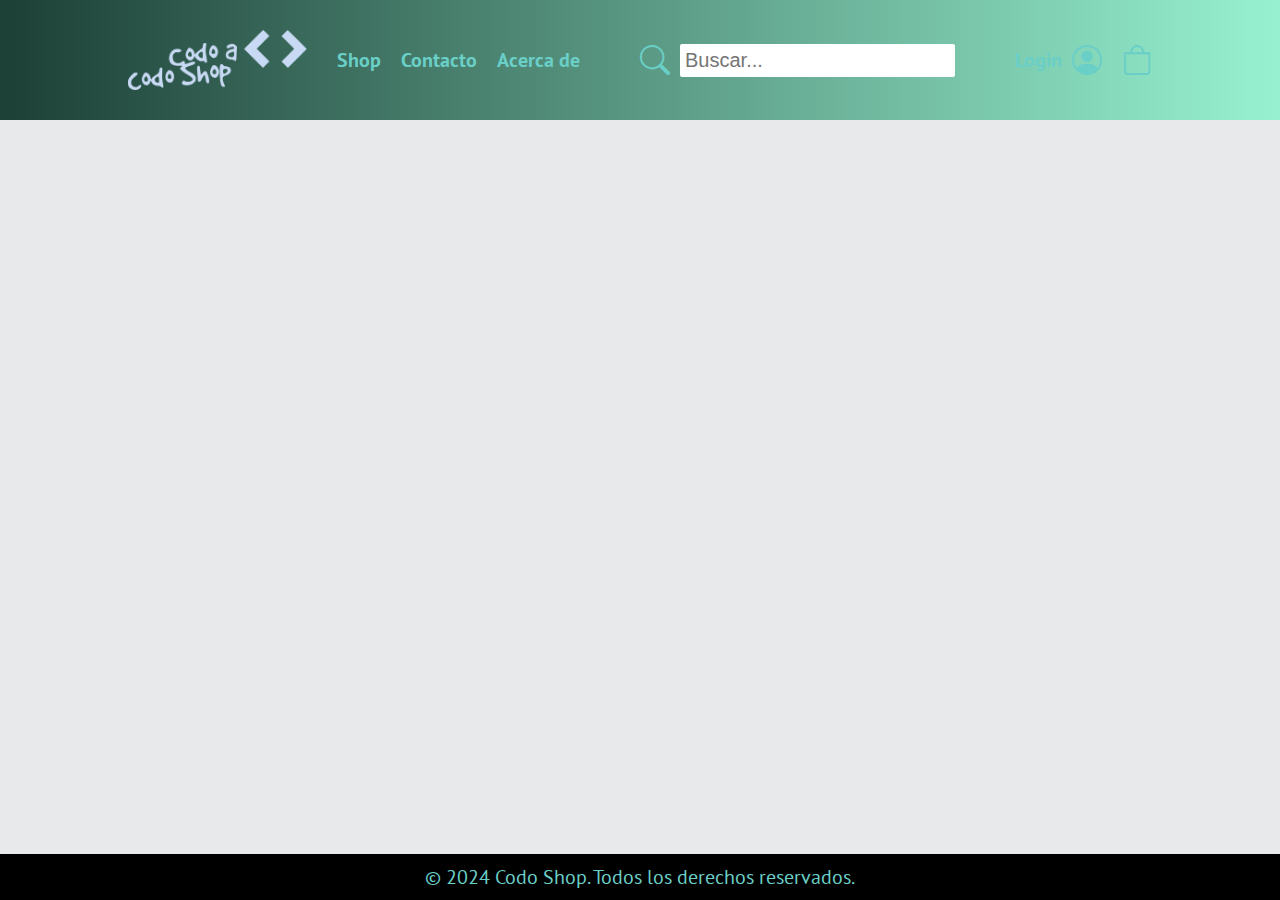
==== index.html @ 2d937612 "Pagina de productos, mas algunos cambios en diseño" ====
<!DOCTYPE html>
<html lang="en">
<head>
    <meta charset="UTF-8">
    <meta name="viewport" content="width=device-width, initial-scale=1.0">
    <title>Codo Shop</title>
    
    <link href="https://fonts.googleapis.com/css2?family=PT+Sans:ital,wght@0,400;0,700;1,400;1,700&display=swap" rel="stylesheet">
    <link rel="stylesheet" href="https://cdn.jsdelivr.net/npm/bootstrap-icons@1.11.3/font/bootstrap-icons.min.css">
    <link rel="stylesheet" href="./style.css">
    <link rel="shortcut icon" href="/assets/img/favicon-32x32.png" type="image/x-icon">
    <link rel="stylesheet" href="./assets/css/carrito.css">
    <!-- Libreria de iconos font-awesome -->
    <!-- <script src="https://kit.fontawesome.com/d8e1daa47e.js" crossorigin="anonymous"></script> -->
    <script src="./assets/js/productos.js"></script>
</head>
<body>
    <header class="header">
        <div class="logo">
            <img class="img" src="/img/logo2 1 (Traced).png" alt="logo marca">
        </div>
        <nav class="nav">
            <button class="menu-toggle" aria-label="Toggle navigation">
                <i class="bi bi-list"></i>
            </button>
            <ul class="menu">
                <li><a href="shop.html">Shop</a></li>
                <li><a href="#">Contacto</a></li>
                <li><a href="#">Acerca de</a></li>
            </ul>
            <div class="nav-center">
                <i class="bi bi-search"></i>
                <input type="text" class="search-bar" placeholder="Buscar...">
            </div>
            <div class="nav-right icons">
                <div class="login-container">
                    <span class="login-text">Login</span>
                    <i class="bi bi-person-circle"></i> <!-- Icono de usuario -->
                </div>
                <i class="bi bi-bag" id="carritoBtn"></i> <!-- Icono de carrito -->
            </div>
        </nav>
    </header>
    <main>

        <!-- Modal del carrito -->
        <div class="modal-carrito-background">
            <div class="modal-carrito-body">
                <div class="modal-carrito-header">
                    <h1>
                        Carrito de compras
                        <span>
                            <i id="carritoBtnCerrar" class="bi bi-x-circle"></i>
                        </span>
                    </h1>
                </div>
                <div id="carrito-main" class="modal-carrito-main">
                    <span class="warning" id="carrito-vacio">
                        <i class="bi bi-exclamation-circle"></i>
                        El carrito de compras está vacío.
                    </span>
                    <div class="carrito-total">
                        <div>
                            <span>Total:</span>
                            <span id="carrito-total">
                            </div>
                            <a href="/inicial-compra.html">INICIAR COMPRA</a>
                        </div>
                    </span>
                </div>
            </div>
        </div>
        <!-- Fin modal del carrito -->
    </main>
    <footer class="footer">
        &copy; 2024 Codo Shop. Todos los derechos reservados.
    </footer>
    <!-- Script del carrito -->
    <script src="./assets/js/carrito.js"></script>
    <script src="./main.js"></script>
</body>
</html>
---- style.css ----
:root{
    --bg--gradiente : linear-gradient(90deg, hsla(164, 38%, 18%, 1) 0%, hsla(158, 77%, 77%, 1) 100%)
}

/*#0C1A1A
#6ACFC7*/
/*background: linear-gradient(90deg, hsla(164, 38%, 18%, 1) 0%, hsla(158, 77%, 77%, 1) 100%);*/
* {
    margin: 0;
    padding: 0;
    box-sizing: border-box;
} 

/* Estilos generales del body */
body {
    font-family: 'PT Sans', sans-serif;
    font-size: 20px;
    display: flex;
    flex-direction: column;
    min-height: 100vh;
    background-color: #E7E9EB !important;
}

/* Estilos del header */
header{
    background: var(--bg--gradiente);
}
.header {
    background: var(--bg--gradiente);
    display: flex;
    align-items: center;
    height: 120px;
    padding: 5px 10%;
}

/* Logo del header */
.header .logo {
    cursor: pointer;
    margin-right: 30px;
}

.header .logo img, .logo {
    height: 60px;
    width: auto;
    transition: transform 0.3s;
}

.header .logo img:hover {
    transform: scale(1.1);
}

/* Estilos de la navegación */
.nav {
    display: flex;
    align-items: center;
    width: 100%;
    justify-content: space-between;
    height: 100%;
    position: relative;
}

/* Centro de navegación */
.nav-center {
    display: flex;
    justify-content: center;
    flex: 1;
    align-items: center;
    gap: 10px;
}

/* Derecha de la navegación */
.nav-right {
    display: flex;
    align-items: center;
    gap: 20px;
}

.nav-right .login-container {
    display: flex;
    align-items: center;
    gap: 10px;
}

.nav-right .login-container .login-text {
    font-weight: 700;
    font-size: inherit;
    color: #6ACFC7;
}

/* Estilos del menú */
.header .menu {
    list-style: none;
    display: flex;
    gap: 20px;
}

.header .menu li {
    transition: transform 0.3s;
}

.header .menu li:hover {
    transform: scale(1.1);
}

.header .menu a {
    color: #6ACFC7;
    text-decoration: none;
    font-weight: 700;
}

.header .menu a:hover {
    color: floralwhite;
}

/* Estilos del botón de menú móvil */
.menu-toggle {
    display: none;
    background: none;
    border: none;
    color: #6ACFC7;
    font-size: 1.5em;
    cursor: pointer;
}

/* Estilos de los iconos */
.bi {
    color: #6ACFC7;
    font-size: 1.5em;
    cursor: pointer;
    transition: transform 0.3s, color 0.3s;
}

.bi:hover {
    color: floralwhite;
    transform: scale(1.1);
}

/* Estilos de la barra de búsqueda */
.search-bar {
    padding: 5px;
    font-size: 1em;
    border: 0px #000;
    border-radius: 2px;
    color: #020005;
}

/* Estilos del footer */
.footer {
    background-color: #000;
    color: #6ACFC7;
    text-align: center;
    padding: 10px 0;
    width: 100%;
    margin-top: auto;
}

/* Estilos responsivos */
@media (max-width: 768px) {
    .header {
        flex-direction: column;
        height: auto;
        padding: 10px;
    }
    .nav {
        flex-direction: column;
        align-items: flex-start;
        gap: 10px;
    }
    .nav-center {
        justify-content: flex-start;
        gap: 5px;
    }
    .nav-right {
        flex-direction: column;
        align-items: flex-start;
        gap: 10px;
    }
    .header .menu {
        flex-direction: column;
        gap: 10px;
    }
    .header .logo {
        margin-right: 0;
    }
}

@media (max-width: 480px) {
    body {
        font-size: 18px;
    }
    .header {
        padding: 10px 5%;
    }
    .header .logo img {
        height: 50px;
    }
    .search-bar {
        width: 70%;
    }
    .menu {
        display: none;
        flex-direction: column;
        width: 100%;
        background-color: #000;
        position: absolute;
        top: 120px;
        left: 0;
        padding: 10px 0;
    }
    .menu li {
        width: 100%;
        text-align: center;
        padding: 10px 0;
    }
    .menu li:hover {
        background-color: #1c4641;
    }
    .menu-toggle {
        display: block;
    }
    .nav {
        align-items: center;
    }
    .nav-right {
        flex-direction: row;
        justify-content: flex-end;
        width: 100%;
    }
}
---- assets/css/carrito.css ----
#carritoBtn{
    cursor: pointer;
}

.modal-carrito-background{
    position: fixed;
    top: 0;
    width: 100vw;
    height: 100vh;
    background-color: #0005;
    cursor: pointer;
    right: -100vw;
}

.modal-carrito-body{
    width: 500px;
    height: 100vh;
    position: fixed;
    right: -500;
    border-radius: 10px;
    cursor: default;
    transition: all .4s ease;
}

.modal-carrito-header h1{
    display: flex;
    justify-content: space-around;
    align-items: center;
    padding: 15px;
    margin-bottom: 0 !important;
    font-size: 20px;
    font-weight: 400;
    color: #6ACFC7;
    background-color: #332f2d;
    border-bottom: solid .5px #332f2d;
    border-top-left-radius: 10px;
    transition: all .4s ease;
}

.modal-carrito-header h1:hover{
    background-color: #fff;
    color: #332f2d;
}

.modal-carrito-header h1 span{
    margin-left: 200px;
}

#carritoBtnCerrar{
    cursor: pointer;
}
.modal-carrito-main{
    padding-top: 30px;
    background-color: #fff;
    height: calc(100vh - 50px);
}

.modal-mostrar{
    right: 0;
}

.warning{
    padding: 7px;
    border: solid .5px #332f2d;
    border-radius: 7px;
}
.carrito-total{
    text-align: center;
    display: none;
}

.carrito-total div{
    display: flex;
    justify-content: space-around;
    font-size: 28px;
    font-weight: 500;
}

.carrito-total a{
    display: block;
    width: 80%;
    margin: auto;
    background-color: #332f2d;
    color: #6ACFC7;
    padding: 5px;
    border: solid 1px #332f2d;
    border-radius: 15px;
    text-decoration: none;
}

.carrito-total a:hover{
    background-color: #332f2d99;
}

@media screen and (max-width: 720px ){
    .modal-mostrar{
        width: 100vw;
    }
}

.producto-carrito{
    display: flex;
    padding: 10px;
    margin: 5px;
    justify-content: space-around;
    align-items: center;
}

.producto-carrito img{
    width: 100px;
}

.descripcion-carrito p{
    padding: 5px;
    font-size: 16px;
}

.carrito-opciones{
    display: grid;
    gap: 10px;
    text-align: center;
}

.contador-carrito{
    padding: 10px 5px;
    border: solid 1px #0005;
    border-radius: 10px;
}

.contador-carrito span{
    padding: 5px;
    margin: 5px;
    font-size: 14px;
    /* Deshabilitamos la propiedad de seleccionar el texto*/
    -moz-user-select: none; /* Firefox */
    -ms-user-select: none; /* Internet Explorer */
    -khtml-user-select: none; /* KHTML browsers (e.g. Konqueror) */
    -webkit-user-select: none; /* Chrome, Safari y Opera */
    -webkit-touch-callout: none; /* Deshabilita los mensajes de Android e iOS */

}

.contador-carrito .contador:hover{
    cursor: pointer;
    font-weight: bolder;
}

.bi-trash {
    color: #332f2d !important;
}
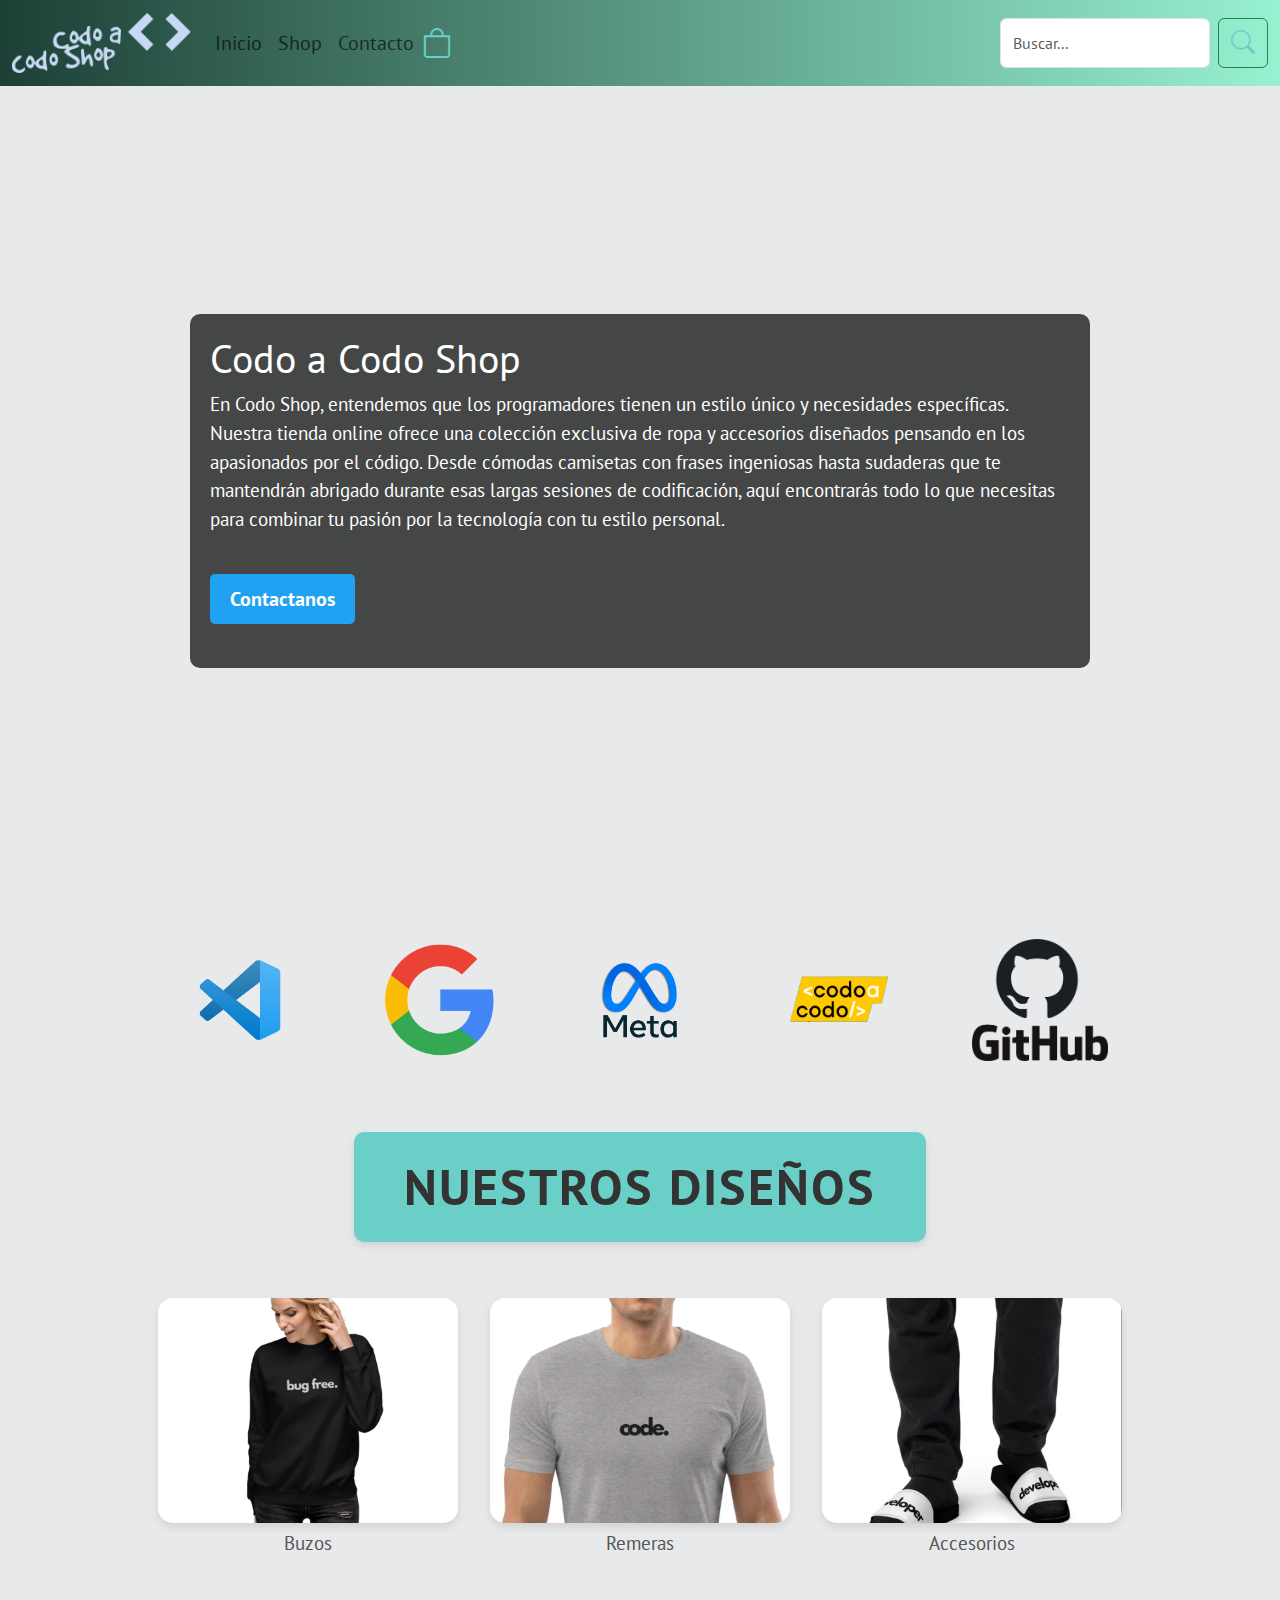
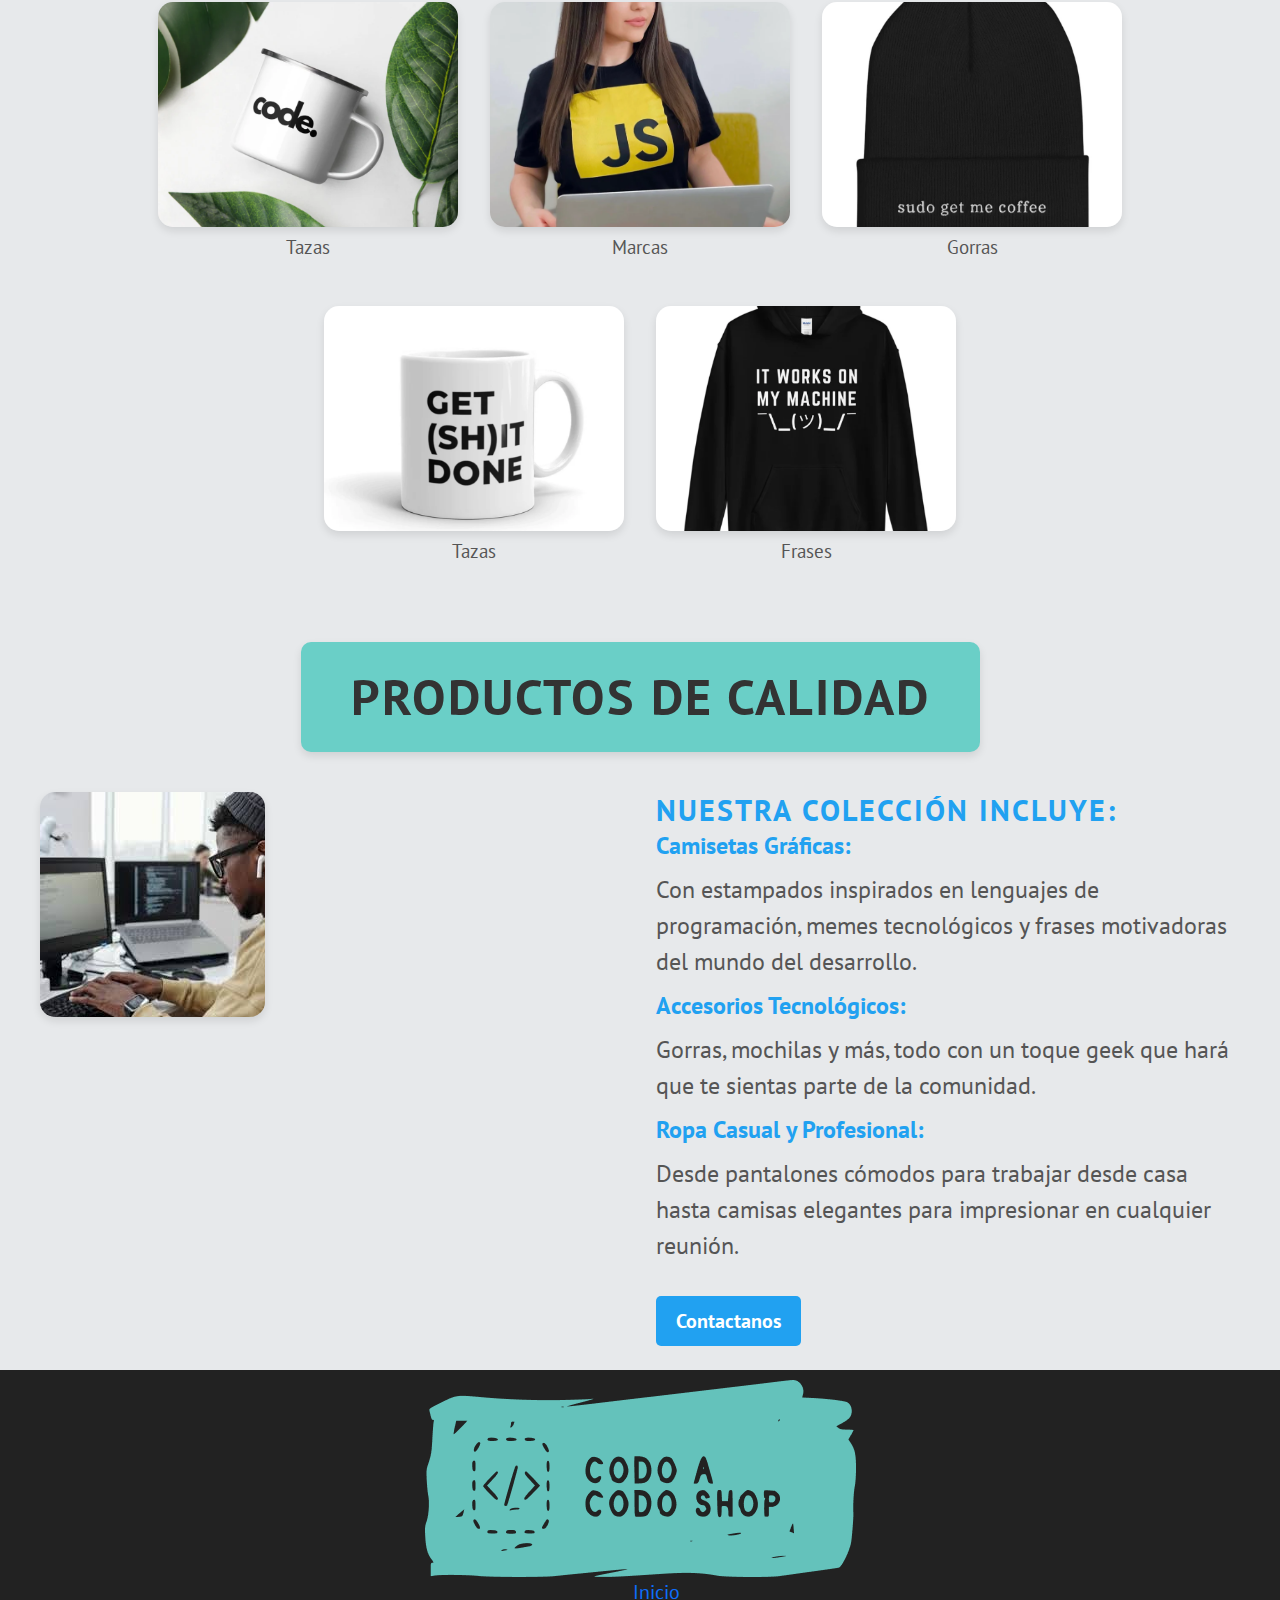
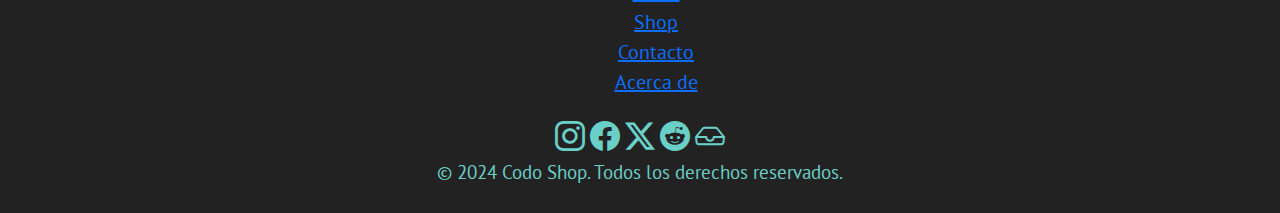
==== commit 6011c955: "ultima reunion" ====
--- a/index.html
+++ b/index.html
@@ -1,86 +1,214 @@
 <!DOCTYPE html>
-<html lang="en">
+<html lang="es">
+
 <head>
     <meta charset="UTF-8">
     <meta name="viewport" content="width=device-width, initial-scale=1.0">
     <title>Codo Shop</title>
-    
-    <link href="https://fonts.googleapis.com/css2?family=PT+Sans:ital,wght@0,400;0,700;1,400;1,700&display=swap" rel="stylesheet">
+
+    <link href="https://fonts.googleapis.com/css2?family=PT+Sans:ital,wght@0,400;0,700;1,400;1,700&display=swap"
+        rel="stylesheet">
+    <link rel="stylesheet" href="style.css">
     <link rel="stylesheet" href="https://cdn.jsdelivr.net/npm/bootstrap-icons@1.11.3/font/bootstrap-icons.min.css">
-    <link rel="stylesheet" href="./style.css">
     <link rel="shortcut icon" href="/assets/img/favicon-32x32.png" type="image/x-icon">
-    <link rel="stylesheet" href="./assets/css/carrito.css">
     <!-- Libreria de iconos font-awesome -->
     <!-- <script src="https://kit.fontawesome.com/d8e1daa47e.js" crossorigin="anonymous"></script> -->
+    <link href="https://cdn.jsdelivr.net/npm/bootstrap@5.3.3/dist/css/bootstrap.min.css" rel="stylesheet"
+        integrity="sha384-QWTKZyjpPEjISv5WaRU9OFeRpok6YctnYmDr5pNlyT2bRjXh0JMhjY6hW+ALEwIH" crossorigin="anonymous">
+
+    <link rel="stylesheet" href="/assets/css/style.css">
+    <link rel="stylesheet" href="/assets/css/carrito.css">
+    <link rel="stylesheet" href="/assets/css/inicio.css">
     <script src="./assets/js/productos.js"></script>
 </head>
+
 <body>
-    <header class="header">
-        <div class="logo">
-            <img class="img" src="/img/logo2 1 (Traced).png" alt="logo marca">
-        </div>
-        <nav class="nav">
-            <button class="menu-toggle" aria-label="Toggle navigation">
-                <i class="bi bi-list"></i>
+  <header>
+    <nav class="navbar navbar-expand-lg">
+        <div class="container-fluid">
+            <a class="navbar-brand" href="index.html">
+                <img class="img logo" src="/img/logo2 1 (Traced).png" alt="logo marca">
+            </a>
+            <button class="navbar-toggler" type="button" data-bs-toggle="collapse"
+                data-bs-target="#navbarSupportedContent" aria-controls="navbarSupportedContent"
+                aria-expanded="false" aria-label="Toggle navigation">
+                <span class="navbar-toggler-icon"></span>
             </button>
-            <ul class="menu">
-                <li><a href="shop.html">Shop</a></li>
-                <li><a href="#">Contacto</a></li>
-                <li><a href="#">Acerca de</a></li>
-            </ul>
-            <div class="nav-center">
-                <i class="bi bi-search"></i>
-                <input type="text" class="search-bar" placeholder="Buscar...">
-            </div>
-            <div class="nav-right icons">
-                <div class="login-container">
-                    <span class="login-text">Login</span>
-                    <i class="bi bi-person-circle"></i> <!-- Icono de usuario -->
-                </div>
-                <i class="bi bi-bag" id="carritoBtn"></i> <!-- Icono de carrito -->
-            </div>
-        </nav>
-    </header>
-    <main>
-
-        <!-- Modal del carrito -->
-        <div class="modal-carrito-background">
-            <div class="modal-carrito-body">
-                <div class="modal-carrito-header">
-                    <h1>
-                        Carrito de compras
-                        <span>
-                            <i id="carritoBtnCerrar" class="bi bi-x-circle"></i>
-                        </span>
-                    </h1>
-                </div>
-                <div id="carrito-main" class="modal-carrito-main">
-                    <span class="warning" id="carrito-vacio">
-                        <i class="bi bi-exclamation-circle"></i>
-                        El carrito de compras está vacío.
-                    </span>
-                    <div class="carrito-total">
-                        <div>
-                            <span>Total:</span>
-                            <span id="carrito-total">
-                            </div>
-                            <a href="/inicial-compra.html">INICIAR COMPRA</a>
-                        </div>
-                    </span>
-                </div>
+            <div class="collapse navbar-collapse" id="navbarSupportedContent">
+                <ul class="navbar-nav me-auto mb-2 mb-lg-0">
+                    <li class="nav-item">
+                        <a class="nav-link" aria-current="page" href="index.html">Inicio</a>
+                    </li>
+                    <li class="nav-item">
+                        <a class="nav-link" href="shop.html">Shop</a>
+                    </li>
+                    <li class="nav-item">
+                        <a class="nav-link" href="contacto.html">Contacto</a>
+                    </li>
+                    <i class="bi bi-bag" id="carritoBtn"></i> <!-- Icono de carrito -->
+                </ul>
+                <form class="d-flex">
+                    <input class="form-control me-2" type="search" placeholder="Buscar..." aria-label="Search">
+                    <button class="btn btn-outline-success" type="submit"><i class="bi bi-search"></i></button>
+                </form>
             </div>
         </div>
-        <!-- Fin modal del carrito -->
-    </main>
-    <footer class="footer">
-        &copy; 2024 Codo Shop. Todos los derechos reservados.
-    </footer>
-    <!-- Script del carrito -->
-    <script src="./assets/js/carrito.js"></script>
-    <script src="./main.js"></script>
+    </nav>
+</header>
+
+<section class="hero-section">
+    <div class="wrap-hero-section">
+      <h1>Codo a Codo Shop</h1>
+      <p>En Codo Shop, entendemos que los programadores tienen un estilo único y necesidades específicas. Nuestra tienda online ofrece una colección exclusiva de ropa y accesorios diseñados pensando en los apasionados por el código. Desde cómodas camisetas con frases ingeniosas hasta sudaderas que te mantendrán abrigado durante esas largas sesiones de codificación, aquí encontrarás todo lo que necesitas para combinar tu pasión por la tecnología con tu estilo personal.</p>
+      <div class="wrap-cta">
+        <a href="/" class="cta-a">Contactanos
+        </a>
+      </div>
+    </div>
+  </section>
+
+  <section class="section logos-section">
+    <div class="wrap-logos-section">
+      <img src="./img/logo-vsc.png" alt="" class="logo-brand">
+      <img src="./img/logo-google.png" alt="" class="logo-brand">
+      <img src="./img/logo-meta.png" alt="" class="logo-brand">
+      <img src="img/logo-cac.png" alt="" class="logo-brand">
+      <img src="img/logo-github.png" alt="" class="logo-brand">
+    </div>
+  </section>
+
+  <section class="section servicios-section">
+    <div class="wrap-title-section">
+      <h2>Nuestros diseños</h2>
+    </div>
+
+    <div class="wrap-servicios-section">
+      <h6 class="item-servicios-section">
+        <img src="./img/1.jpg.png" alt="">
+          <p>Buzos</p>
+        </img>
+      </h6>
+      <h6 class="item-servicios-section">
+        <img src="./img/2.jpg.png" alt="">
+          <p>Remeras</p>
+        </img>
+      </h6>
+      <h6 class="item-servicios-section">
+        <img src="./img/3.jpg.png" alt="">
+          <p>Accesorios</p>
+        </img>
+      </h6>
+      <h6  class="item-servicios-section">
+        <img src="./img/4.jpg.png" alt="">
+          <p>Tazas</p>
+        </img>
+      </h6>
+      <h6  class="item-servicios-section">
+        <img src="./img/5.jpg.png" alt="">
+          <p>Marcas</p>
+        </img>
+      </h6>
+      <h6  class="item-servicios-section">
+        <img src="./img/6.jpg.png" alt="">
+          <p>Gorras</p>
+        </img>
+      </h6>
+      <h6  class="item-servicios-section">
+        <img src="./img/7.jpg.png" alt="">
+          <p>Tazas</p>
+        </img>
+      </h6>
+      <h6  class="item-servicios-section">
+        <img src="./img/8.jpg.png" alt="">
+          <p>Frases</p>
+        </img>
+      </h6>
+    </div>
+  </section>
+
+  <section class="section two-column-section">
+
+    <div class="wrap-title-section">
+      <h2>Productos de calidad</h2>
+    </div>
+
+    <div class="wrap-two-column">
+      <div class="wrap-img_two-column">
+        <img src="./img/programmer-light.jpg" alt="">
+      </div>
+
+      <div class="wrap-img_two-column">
+        <div class="wrap-text-column">
+          <h3><span class="highlight">Nuestra colección incluye: </span></h3>
+          <p><span class="highlight">Camisetas Gráficas:</span></p>
+          <p>Con estampados inspirados en lenguajes de programación, memes tecnológicos y frases motivadoras del mundo del desarrollo.</p>
+
+          <p><span class="highlight">Accesorios Tecnológicos:</span></p>
+          <p>Gorras, mochilas y más, todo con un toque geek que hará que te sientas parte de la comunidad.</p>
+          <p><span class="highlight">Ropa Casual y Profesional:</span></p>
+          <p>Desde pantalones cómodos para trabajar desde casa hasta camisas elegantes para impresionar en cualquier reunión.</p>
+          <div class="wrap-cta">
+            <a href="" class="cta-a">Contactanos</a>
+      </div>
+    </div>
+  </section>
+
+  <div class="modal-carrito-background">
+    <div class="modal-carrito-body">
+        <div class="modal-carrito-header">
+            <h1>
+                Carrito de compras
+                <span>
+                    <i id="carritoBtnCerrar" class="bi bi-x-circle"></i>
+                </span>
+            </h1>
+        </div>
+        <div id="carrito-main" class="modal-carrito-main">
+            <span class="warning" id="carrito-vacio">
+                <i class="bi bi-exclamation-circle"></i>
+                El carrito de compras está vacío.
+            </span>
+            <div class="carrito-total">
+                <div>
+                    <span>Total:</span>
+                    <span id="carrito-total">
+                </div>
+                <a href="/inicial-compra.html">INICIAR COMPRA</a>
+            </div>
+            </span>
+        </div>
+    </div>
+</div>
+
+  <footer class="footer">
+    <div class="logo-footer">
+       <img class ="footer-logo" src="/img/logofooter2024.png"alt="logo">
+       <nav class="footer-menu">
+                  <ul>
+                    <li><a href="inicio.html">Inicio</a></li>
+                    <li><a href="shop.html">Shop</a></li>
+                    <li><a href="#">Contacto</a></li>
+                    <li><a href="#">Acerca de</a></li>
+                  </ul>
+
+        </nav>
+    </div>
+    <div class="icons-footer">
+        <i class="bi bi-instagram"></i>
+        <i class="bi bi-facebook"></i>
+        <i class="bi bi-twitter-x"></i>
+        <i class="bi bi-reddit"></i>
+        <i class="bi bi-inbox"></i>
+        <p class="copyright">&copy; 2024 Codo Shop. Todos los derechos reservados.</p>
+    </div>
+
+</footer>
+<!-- Script del carrito -->
+<script src="./assets/js/carrito.js"></script>
+<script src="./main.js"></script>
 </body>
-</html>
-
-
-
-            +<script src="/assets/js/carrito.js"></script>
+    <script src="/assets/js/script.js"></script>
+  
+   </html>
+
--- a/style.css
+++ b/style.css
@@ -1,229 +1,498 @@
 :root{
-    --bg--gradiente : linear-gradient(90deg, hsla(164, 38%, 18%, 1) 0%, hsla(158, 77%, 77%, 1) 100%)
+  --bg--gradiente : linear-gradient(90deg, hsla(164, 38%, 18%, 1) 0%, hsla(158, 77%, 77%, 1) 100%)
 }
 
 /*#0C1A1A
 #6ACFC7*/
 /*background: linear-gradient(90deg, hsla(164, 38%, 18%, 1) 0%, hsla(158, 77%, 77%, 1) 100%);*/
 * {
-    margin: 0;
-    padding: 0;
-    box-sizing: border-box;
+  margin: 0;
+  padding: 0;
+  box-sizing: border-box;
 } 
 
 /* Estilos generales del body */
 body {
-    font-family: 'PT Sans', sans-serif;
-    font-size: 20px;
-    display: flex;
-    flex-direction: column;
-    min-height: 100vh;
-    background-color: #E7E9EB !important;
+  font-family: 'PT Sans', sans-serif;
+  font-size: 20px;
+  display: flex;
+  flex-direction: column;
+  min-height: 100vh;
+  background-color: #E7E9EB !important;
 }
 
 /* Estilos del header */
 header{
-    background: var(--bg--gradiente);
+  background: var(--bg--gradiente);
 }
 .header {
-    background: var(--bg--gradiente);
-    display: flex;
-    align-items: center;
-    height: 120px;
-    padding: 5px 10%;
+  background: var(--bg--gradiente);
+  display: flex;
+  align-items: center;
+  height: 120px;
+  padding: 5px 10%;
 }
 
 /* Logo del header */
 .header .logo {
-    cursor: pointer;
-    margin-right: 30px;
+  cursor: pointer;
+  margin-right: 30px;
 }
 
 .header .logo img, .logo {
-    height: 60px;
-    width: auto;
-    transition: transform 0.3s;
+  height: 60px;
+  width: auto;
+  transition: transform 0.3s;
 }
 
 .header .logo img:hover {
-    transform: scale(1.1);
+  transform: scale(1.1);
 }
 
 /* Estilos de la navegación */
 .nav {
-    display: flex;
-    align-items: center;
-    width: 100%;
-    justify-content: space-between;
-    height: 100%;
-    position: relative;
+  display: flex;
+  align-items: center;
+  width: 100%;
+  justify-content: space-between;
+  height: 100%;
+  position: relative;
 }
 
 /* Centro de navegación */
 .nav-center {
-    display: flex;
-    justify-content: center;
-    flex: 1;
-    align-items: center;
-    gap: 10px;
+  display: flex;
+  justify-content: center;
+  flex: 1;
+  align-items: center;
+  gap: 10px;
 }
 
 /* Derecha de la navegación */
 .nav-right {
-    display: flex;
-    align-items: center;
-    gap: 20px;
+  display: flex;
+  align-items: center;
+  gap: 20px;
 }
 
 .nav-right .login-container {
-    display: flex;
-    align-items: center;
-    gap: 10px;
+  display: flex;
+  align-items: center;
+  gap: 10px;
 }
 
 .nav-right .login-container .login-text {
-    font-weight: 700;
-    font-size: inherit;
-    color: #6ACFC7;
+  font-weight: 700;
+  font-size: inherit;
+  color: #6ACFC7;
 }
 
 /* Estilos del menú */
 .header .menu {
-    list-style: none;
-    display: flex;
-    gap: 20px;
+  list-style: none;
+  display: flex;
+  gap: 20px;
 }
 
 .header .menu li {
-    transition: transform 0.3s;
+  transition: transform 0.3s;
 }
 
 .header .menu li:hover {
-    transform: scale(1.1);
+  transform: scale(1.1);
 }
 
 .header .menu a {
-    color: #6ACFC7;
-    text-decoration: none;
-    font-weight: 700;
+  color: #6ACFC7;
+  text-decoration: none;
+  font-weight: 700;
 }
 
 .header .menu a:hover {
-    color: floralwhite;
-}
-
-/* Estilos del botón de menú móvil */
-.menu-toggle {
-    display: none;
-    background: none;
-    border: none;
-    color: #6ACFC7;
-    font-size: 1.5em;
-    cursor: pointer;
-}
+  color: floralwhite;
+}
+
+
 
 /* Estilos de los iconos */
 .bi {
-    color: #6ACFC7;
-    font-size: 1.5em;
-    cursor: pointer;
-    transition: transform 0.3s, color 0.3s;
+  color: #6ACFC7;
+  font-size: 1.5em;
+  cursor: pointer;
+  transition: transform 0.3s, color 0.3s;
 }
 
 .bi:hover {
-    color: floralwhite;
-    transform: scale(1.1);
+  color: floralwhite;
+  transform: scale(1.1);
 }
 
 /* Estilos de la barra de búsqueda */
 .search-bar {
-    padding: 5px;
-    font-size: 1em;
-    border: 0px #000;
-    border-radius: 2px;
-    color: #020005;
+  padding: 5px;
+  font-size: 1em;
+  border: 0px #000;
+  border-radius: 2px;
+  color: #020005;
 }
 
 /* Estilos del footer */
 .footer {
-    background-color: #000;
-    color: #6ACFC7;
-    text-align: center;
-    padding: 10px 0;
-    width: 100%;
-    margin-top: auto;
-}
+  background-color: #000;
+  color: #6ACFC7;
+  text-align: center;
+  padding: 10px 0;
+  width: 100%;
+  margin-top: auto;
+}
+
+
+/* ABOUT STYLES */
+
+p{
+  font-size: 1.2rem;
+}
+
+a{
+  text-decoration: none;
+}
+
+ul, li{
+  list-style: none;
+}
+
+.wrap-cta{
+  padding: 1.5rem 0;
+}
+
+.cta-a{
+  color: #fff;
+  font-weight: bold;
+  font-size: 1.2rem;
+  background-color: var(--main-c);
+  padding: .5rem 1rem;
+  border-radius: var(--border-r);
+}
+
+h1{
+  font-size: 3rem;
+}
+h2{
+  font-size: 2.5rem;
+}
+h3{
+  font-size: 2.2rem;
+}
+
+h6{
+  font-weight: bold;
+}
+
+/** Hero Section **/
+
+.hero-section {
+  display: flex;
+  justify-content: center;
+  align-items: center;
+  background: url(./img/programmer-dark.jpg);
+  background-position: center;
+  background-repeat: no-repeat;
+  background-size: cover;
+  height: 90vh;
+  padding: 20px;
+  box-sizing: border-box;
+  color: #fff;
+}
+
+.wrap-hero-section {
+  max-width: 900px; 
+  width: 75%; 
+  padding: 20px;
+  background-color: rgba(0, 0, 0, 0.7); 
+  box-sizing: border-box;
+  border-radius: 10px;
+}
+
+.hero-content {
+  text-align: center; 
+}
+
+h1 {
+  margin-bottom: 20px; 
+}
+
+.cta-a {
+  display: inline-block; 
+  background-color: #6ACFC7;
+  padding: 10px 20px;
+  text-decoration: none;
+  font-size: 1em;
+  border-radius: 5px;
+  transition: background-color 0.3s;
+}
+
+.cta-a:hover {
+  background-color: #21a1f1;
+}
+
+
+/** Logo Brand Section **/
+.wrap-logos-section {
+  display: flex;
+  flex-wrap: wrap;
+  justify-content: center;
+  align-items: center;
+}
+
+.logo-brand {
+  width: 200px;
+  padding: 1rem 2rem;
+  align-items: flex-start;
+  transition: transform 0.3s;
+  margin-top: 20px;
+}
+
+.logo-brand:hover {
+  transform: scale(1.1); 
+  cursor: pointer; 
+  z-index: 1; 
+  box-shadow: 0 0 20px rgba(0, 0, 0, 0.3); 
+}
+
+
+/** Wrap Title **/
+
+.wrap-title-section {
+  display: flex;
+  justify-content: center;
+  margin: 3rem 1rem;
+}
+
+.wrap-title-section h2 {
+  font-size: 3em;
+  font-weight: bold;
+  text-transform: uppercase;
+  background-color: #6ACFC7;
+  color: #fff;
+  padding: 0.5em 1em;
+  border-radius: 10px;
+  box-shadow: 0px 4px 8px rgba(0, 0, 0, 0.1);
+  transition: transform 0.3s ease-in-out;
+}
+
+.wrap-title-section h2:hover {
+  transform: scale(1.05);
+}
+
+/** Products Section **/
+
+.wrap-title-section {
+text-align: center;
+margin-bottom: 2rem;
+}
+
+.wrap-title-section h2 {
+font-size: 2.5em;
+color: #333;
+text-transform: uppercase;
+letter-spacing: 2px;
+}
+
+.wrap-servicios-section {
+display: flex;
+flex-wrap: wrap;
+justify-content: center;
+}
+
+.item-servicios-section {
+margin: 1rem;
+text-align: center;
+transition: transform 0.3s, filter 0.3s;
+}
+
+.item-servicios-section img {
+width: 300px;
+height: 225px;
+border-radius: 15px;
+object-fit: cover;
+box-shadow: 0 4px 8px rgba(0, 0, 0, 0.1);
+}
+
+.item-servicios-section p {
+margin-top: 0.5rem;
+font-size: 1.2em;
+color: #555;
+}
+
+
+.item-servicios-section:hover {
+transform: scale(1.05);
+}
+
+.item-servicios-section:hover img {
+filter: brightness(80%);
+}
+
+/** Two Columns Section **/
+
+.wrap-two-column {
+  display: grid;
+  grid-template-columns: 1fr 1fr;
+  max-width: 1200px;
+  margin: 0 auto;
+  gap: 2rem; 
+}
+
+
+.wrap-img_two-column img {
+  max-width: 100%; 
+  border-radius: 15px;
+  box-shadow: 0 4px 8px rgba(0, 0, 0, 0.1); 
+}
+
+.wrap-text-column {
+  display: flex;
+  flex-direction: column;
+  justify-content: flex-start; 
+  align-items: flex-start;
+}
+
+.wrap-text-column h3 {
+  margin: 0; 
+  padding: 0;
+  font-size: 1.5em;
+  color: #333;
+  text-transform: uppercase;
+  letter-spacing: 2px;
+}
+
+.wrap-text-column p {
+  margin: 0; 
+  margin-bottom: 0.5rem; 
+  font-size: 1.2em;
+  color: #555;
+}
+
+.highlight {
+  color: #21a1f1; /* Color destacado */
+  font-weight: bold; /* Texto en negrita */
+}
+
+
+.wrap-cta {
+  margin-top: auto;
+}
+
+.cta-a {
+  background-color: #21a1f1;
+  color: #fff;
+  padding: 10px 20px;
+  text-decoration: none;
+  border-radius: 5px;
+  transition: background-color 0.3s;
+}
+
+.cta-a:hover {
+  background-color: #1c87e8;
+}
+
+
 
 /* Estilos responsivos */
+
 @media (max-width: 768px) {
-    .header {
-        flex-direction: column;
-        height: auto;
-        padding: 10px;
-    }
-    .nav {
-        flex-direction: column;
-        align-items: flex-start;
-        gap: 10px;
-    }
-    .nav-center {
-        justify-content: flex-start;
-        gap: 5px;
-    }
-    .nav-right {
-        flex-direction: column;
-        align-items: flex-start;
-        gap: 10px;
-    }
-    .header .menu {
-        flex-direction: column;
-        gap: 10px;
-    }
-    .header .logo {
-        margin-right: 0;
-    }
+  .header {
+      flex-direction: column;
+      height: auto;
+      padding: 10px;
+  }
+  .nav {
+      flex-direction: column;
+      align-items: flex-start;
+      gap: 10px;
+  }
+  .nav-center {
+      justify-content: flex-start;
+      gap: 5px;
+  }
+  .nav-right {
+      flex-direction: column;
+      align-items: flex-start;
+      gap: 10px;
+  }
+  .header .menu {
+      flex-direction: column;
+      gap: 10px;
+  }
+  .header .logo {
+      margin-right: 0;
+  }
+
+  .wrap-hero-section {
+    width: 50%;
+}
+
+  .wrap-hero-section .h1 {
+    font-size: 1.7em;
+}
+
+.wrap-hero-section .p {
+    font-size: 1.2em;
+}
 }
 
 @media (max-width: 480px) {
-    body {
-        font-size: 18px;
-    }
-    .header {
-        padding: 10px 5%;
-    }
-    .header .logo img {
-        height: 50px;
-    }
-    .search-bar {
-        width: 70%;
-    }
-    .menu {
-        display: none;
-        flex-direction: column;
-        width: 100%;
-        background-color: #000;
-        position: absolute;
-        top: 120px;
-        left: 0;
-        padding: 10px 0;
-    }
-    .menu li {
-        width: 100%;
-        text-align: center;
-        padding: 10px 0;
-    }
-    .menu li:hover {
-        background-color: #1c4641;
-    }
-    .menu-toggle {
-        display: block;
-    }
-    .nav {
-        align-items: center;
-    }
-    .nav-right {
-        flex-direction: row;
-        justify-content: flex-end;
-        width: 100%;
-    }
-}
+  body {
+      font-size: 18px;
+  }
+  .header {
+      padding: 10px 5%;
+  }
+  .header .logo img {
+      height: 50px;
+  }
+  .search-bar {
+      width: 70%;
+  }
+  .menu {
+      display: none;
+      flex-direction: column;
+      width: 100%;
+      background-color: #000;
+      position: absolute;
+      top: 120px;
+      left: 0;
+      padding: 10px 0;
+  }
+  .menu li {
+      width: 100%;
+      text-align: center;
+      padding: 10px 0;
+  }
+  .menu li:hover {
+      background-color: #1c4641;
+  }
+  .menu-toggle {
+      display: block;
+  }
+  .nav {
+      align-items: center;
+  }
+  .nav-right {
+      flex-direction: row;
+      justify-content: flex-end;
+      width: 100%;
+  }
+
+  .wrap-hero-section {
+    width: 80%;
+}
+
+  .wrap-hero-section .h1 {
+    font-size: 1.2em;
+}
+
+.wrap-hero-section .p {
+    font-size: 1em;
+}
+}--- a/assets/css/style.css
+++ b/assets/css/style.css
@@ -0,0 +1,229 @@
+:root{
+    --bg--gradiente : linear-gradient(90deg, hsla(164, 38%, 18%, 1) 0%, hsla(158, 77%, 77%, 1) 100%)
+}
+
+/*#0C1A1A
+#6ACFC7*/
+/*background: linear-gradient(90deg, hsla(164, 38%, 18%, 1) 0%, hsla(158, 77%, 77%, 1) 100%);*/
+* {
+    margin: 0;
+    padding: 0;
+    box-sizing: border-box;
+} 
+
+/* Estilos generales del body */
+body {
+    font-family: 'PT Sans', sans-serif;
+    font-size: 20px;
+    display: flex;
+    flex-direction: column;
+    min-height: 100vh;
+    background-color: #E7E9EB !important;
+}
+
+/* Estilos del header */
+header{
+    background: var(--bg--gradiente);
+}
+.header {
+    background: var(--bg--gradiente);
+    display: flex;
+    align-items: center;
+    height: 120px;
+    padding: 5px 10%;
+}
+
+/* Logo del header */
+.header .logo {
+    cursor: pointer;
+    margin-right: 30px;
+}
+
+.header .logo img, .logo {
+    height: 60px;
+    width: auto;
+    transition: transform 0.3s;
+}
+
+.header .logo img:hover {
+    transform: scale(1.1);
+}
+
+/* Estilos de la navegación */
+.nav {
+    display: flex;
+    align-items: center;
+    width: 100%;
+    justify-content: space-between;
+    height: 100%;
+    position: relative;
+}
+
+/* Centro de navegación */
+.nav-center {
+    display: flex;
+    justify-content: center;
+    flex: 1;
+    align-items: center;
+    gap: 10px;
+}
+
+/* Derecha de la navegación */
+.nav-right {
+    display: flex;
+    align-items: center;
+    gap: 20px;
+}
+
+.nav-right .login-container {
+    display: flex;
+    align-items: center;
+    gap: 10px;
+}
+
+.nav-right .login-container .login-text {
+    font-weight: 700;
+    font-size: inherit;
+    color: #6ACFC7;
+}
+
+/* Estilos del menú */
+.header .menu {
+    list-style: none;
+    display: flex;
+    gap: 20px;
+}
+
+.header .menu li {
+    transition: transform 0.3s;
+}
+
+.header .menu li:hover {
+    transform: scale(1.1);
+}
+
+.header .menu a {
+    color: #6ACFC7;
+    text-decoration: none;
+    font-weight: 700;
+}
+
+.header .menu a:hover {
+    color: floralwhite;
+}
+
+/* Estilos del botón de menú móvil */
+.menu-toggle {
+    display: none;
+    background: none;
+    border: none;
+    color: #6ACFC7;
+    font-size: 1.5em;
+    cursor: pointer;
+}
+
+/* Estilos de los iconos */
+.bi {
+    color: #6ACFC7;
+    font-size: 1.5em;
+    cursor: pointer;
+    transition: transform 0.3s, color 0.3s;
+}
+
+.bi:hover {
+    color: floralwhite;
+    transform: scale(1.1);
+}
+
+/* Estilos de la barra de búsqueda */
+.search-bar {
+    padding: 5px;
+    font-size: 1em;
+    border: 0px #000;
+    border-radius: 2px;
+    color: #020005;
+}
+
+/* Estilos del footer */
+.footer {
+    background-color: #222;
+    color: #6ACFC7;
+    text-align: center;
+    padding: 10px 0;
+    width: 100%;
+    margin-top: auto;
+}
+
+/* Estilos responsivos */
+@media (max-width: 768px) {
+    .header {
+        flex-direction: column;
+        height: auto;
+        padding: 10px;
+    }
+    .nav {
+        flex-direction: column;
+        align-items: flex-start;
+        gap: 10px;
+    }
+    .nav-center {
+        justify-content: flex-start;
+        gap: 5px;
+    }
+    .nav-right {
+        flex-direction: column;
+        align-items: flex-start;
+        gap: 10px;
+    }
+    .header .menu {
+        flex-direction: column;
+        gap: 10px;
+    }
+    .header .logo {
+        margin-right: 0;
+    }
+}
+
+@media (max-width: 480px) {
+    body {
+        font-size: 18px;
+    }
+    .header {
+        padding: 10px 5%;
+    }
+    .header .logo img {
+        height: 50px;
+    }
+    .search-bar {
+        width: 70%;
+    }
+    .menu {
+        display: none;
+        flex-direction: column;
+        width: 100%;
+        background-color: #000;
+        position: absolute;
+        top: 120px;
+        left: 0;
+        padding: 10px 0;
+    }
+    .menu li {
+        width: 100%;
+        text-align: center;
+        padding: 10px 0;
+    }
+    .menu li:hover {
+        background-color: #1c4641;
+    }
+    .menu-toggle {
+        display: block;
+    }
+    .nav {
+        align-items: center;
+    }
+    .nav-right {
+        flex-direction: row;
+        justify-content: flex-end;
+        width: 100%;
+    }
+}
--- a/assets/css/inicio.css
+++ b/assets/css/inicio.css
@@ -0,0 +1,104 @@
+.eslogan{
+    padding-left: 30px;
+    padding-top: 60px;
+    padding-bottom: 60px;
+}
+
+.eslogan h1{
+    font-size: 60px;
+    font-weight: 900;
+    margin-bottom: 10px;
+}
+
+.eslogan p{
+    font-size: 24px;
+}
+
+/* GRID */
+.novedades-productos{
+    display: flex;
+    margin: auto;
+    padding: 20px;
+    flex-wrap: wrap;
+    gap: 10px;
+    justify-content: center;
+}
+
+.producto{
+    width: 280px;
+    height: 380px;
+    padding: 10px;
+    display: grid;
+    grid-template-rows: 280px 1fr 20px;
+    justify-items: center;
+    align-items: center;
+    background-color: #fff;
+    border: solid 1.5px #6666;
+}
+
+.producto img{
+    height: 260px;
+    cursor: pointer;
+}
+
+.producto:hover{
+    opacity: .5;
+}
+
+.producto p{
+    font-size: 16px;
+}
+
+.producto small:hover{
+    cursor: default;
+}
+
+@media (max-width: 990px) {
+    .eslogan{
+        padding-top: 45px;
+        padding-bottom: 45px;
+    }
+
+    .eslogan h1{
+        font-size: 40px;
+    }
+
+    .eslogan p{
+        font-size: 16px;
+    }
+
+    .novedades{
+        max-width: 100vw;
+    }
+    .producto{
+        width: 150px;
+        height: 250px;
+        grid-template-rows: 150px 1fr 15px;
+    }
+    
+    .producto img{
+        height: 130px;
+    }
+    
+}
+
+@media (max-width: 540px) {
+    .producto{
+        width: 200px;
+        height: 300px;
+        grid-template-rows: 200px 1fr 20px;
+    }
+    
+    .producto img{
+        height: 180px;
+    }
+
+    .card > .d-flex{
+        display: block !important;
+    }
+
+    .card img{
+        width: 70% !important;
+        margin: auto;
+    }
+}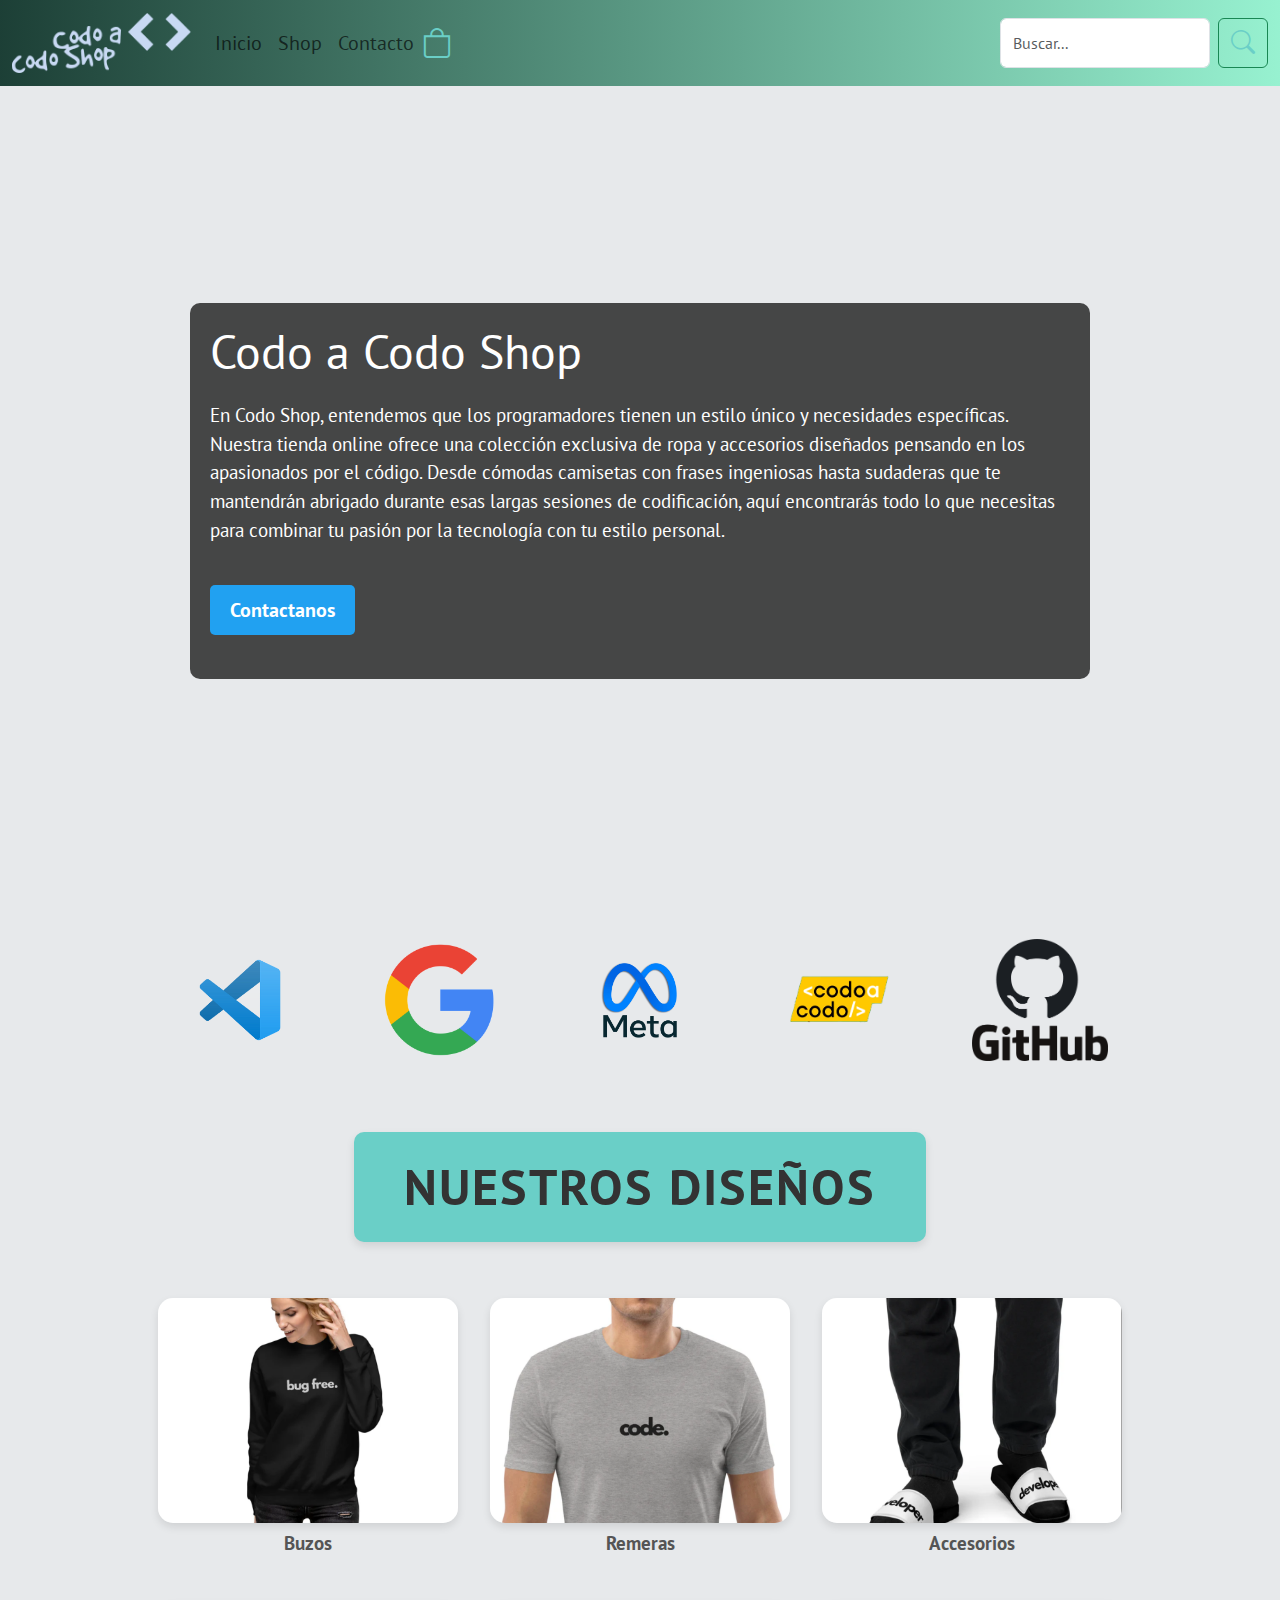
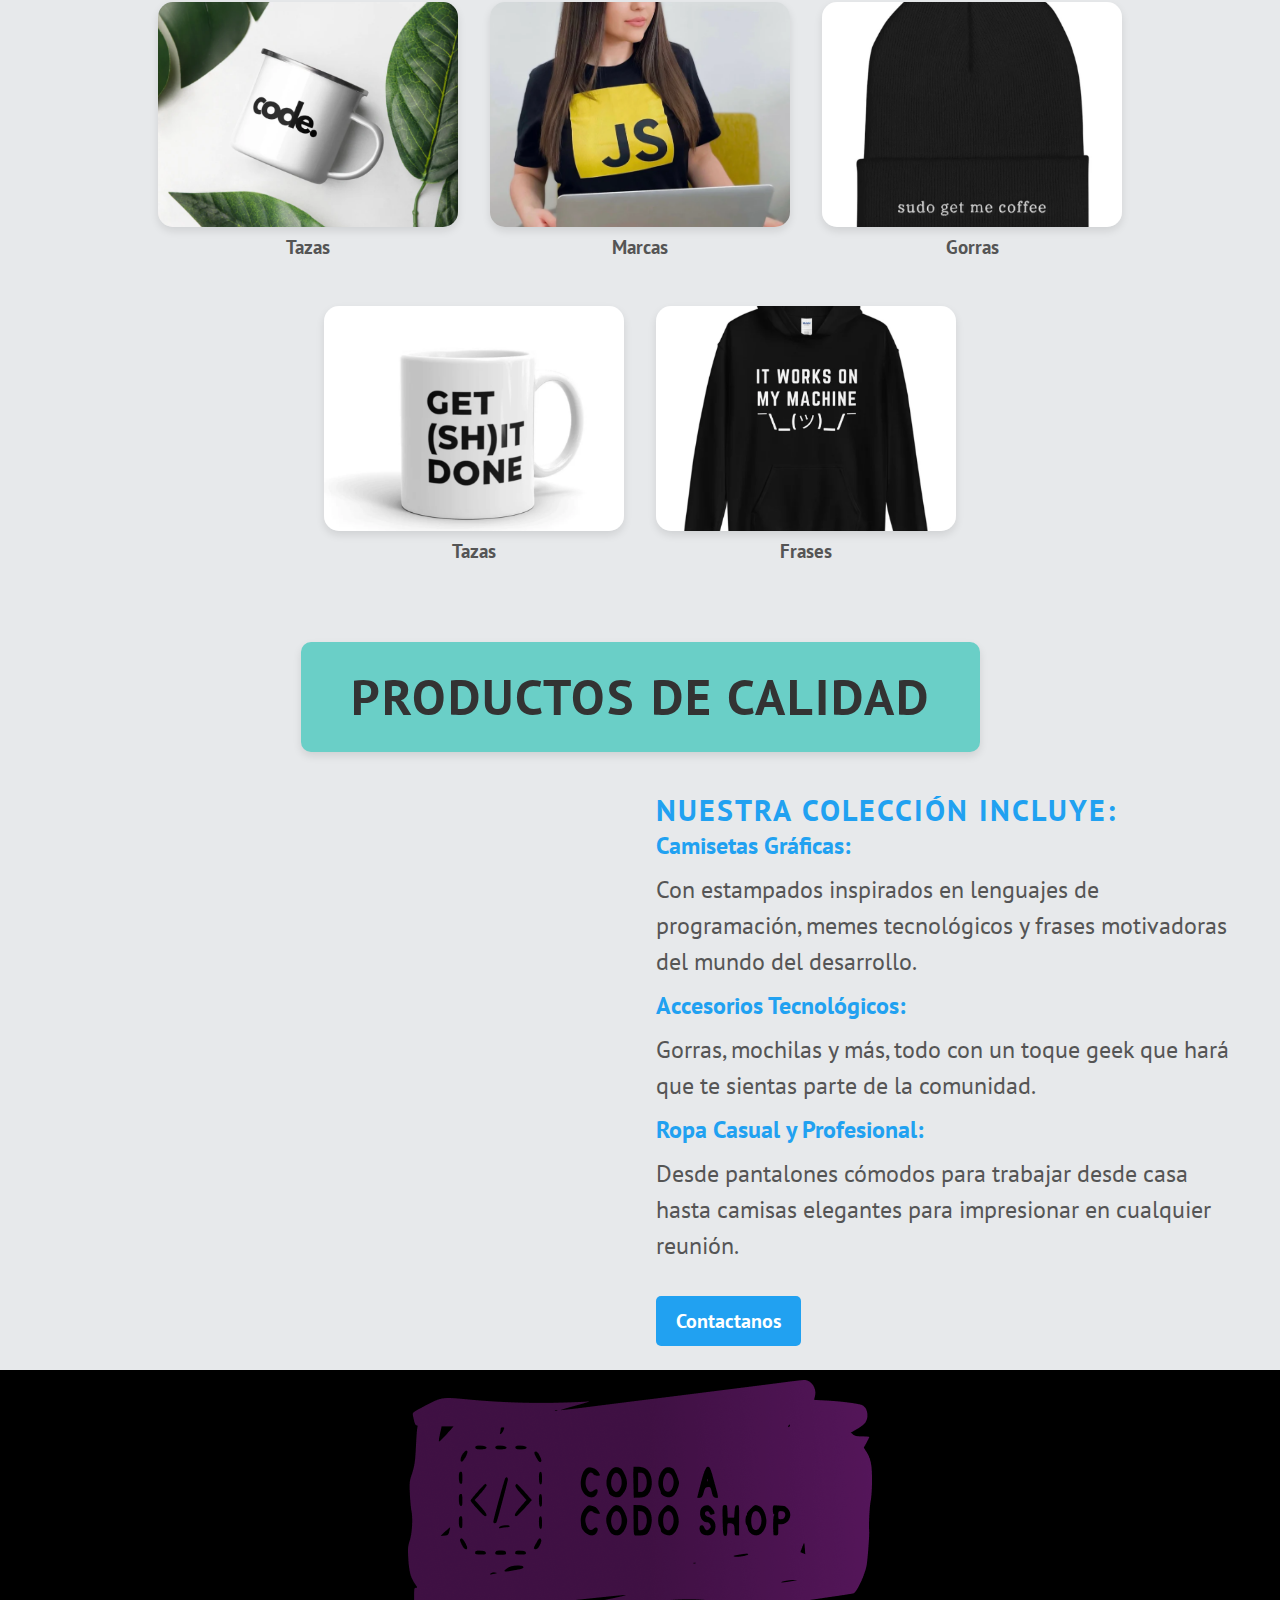
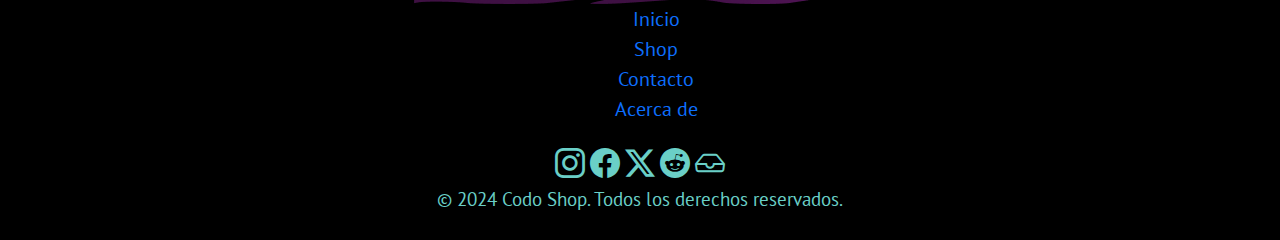
==== commit 4683e6df: "se acomodo carpetas" ====
--- a/index.html
+++ b/index.html
@@ -27,7 +27,7 @@
     <nav class="navbar navbar-expand-lg">
         <div class="container-fluid">
             <a class="navbar-brand" href="index.html">
-                <img class="img logo" src="/img/logo2 1 (Traced).png" alt="logo marca">
+                <img class="img logo" src="/assets/img/logos/logo2 1 (Traced).png" alt="logo marca">
             </a>
             <button class="navbar-toggler" type="button" data-bs-toggle="collapse"
                 data-bs-target="#navbarSupportedContent" aria-controls="navbarSupportedContent"
@@ -61,7 +61,7 @@
       <h1>Codo a Codo Shop</h1>
       <p>En Codo Shop, entendemos que los programadores tienen un estilo único y necesidades específicas. Nuestra tienda online ofrece una colección exclusiva de ropa y accesorios diseñados pensando en los apasionados por el código. Desde cómodas camisetas con frases ingeniosas hasta sudaderas que te mantendrán abrigado durante esas largas sesiones de codificación, aquí encontrarás todo lo que necesitas para combinar tu pasión por la tecnología con tu estilo personal.</p>
       <div class="wrap-cta">
-        <a href="/" class="cta-a">Contactanos
+        <a href="contacto.html" class="cta-a">Contactanos
         </a>
       </div>
     </div>
@@ -69,11 +69,11 @@
 
   <section class="section logos-section">
     <div class="wrap-logos-section">
-      <img src="./img/logo-vsc.png" alt="" class="logo-brand">
-      <img src="./img/logo-google.png" alt="" class="logo-brand">
-      <img src="./img/logo-meta.png" alt="" class="logo-brand">
-      <img src="img/logo-cac.png" alt="" class="logo-brand">
-      <img src="img/logo-github.png" alt="" class="logo-brand">
+      <img src="/assets/img/logos/logo-vsc.png" alt="" class="logo-brand">
+      <img src="/assets/img/logos/logo-google.png" alt="" class="logo-brand">
+      <img src="/assets/img/logos/logo-meta.png" alt="" class="logo-brand">
+      <img src="/assets/img/logos/logo-cac.png" alt="" class="logo-brand">
+      <img src="/assets/img/logos/logo-github.png" alt="" class="logo-brand">
     </div>
   </section>
 
@@ -84,42 +84,42 @@
 
     <div class="wrap-servicios-section">
       <h6 class="item-servicios-section">
-        <img src="./img/1.jpg.png" alt="">
+        <img src="/assets/img/disenos/1.png" alt="">
           <p>Buzos</p>
         </img>
       </h6>
       <h6 class="item-servicios-section">
-        <img src="./img/2.jpg.png" alt="">
+        <img src="/assets/img/disenos/2.png" alt="">
           <p>Remeras</p>
         </img>
       </h6>
       <h6 class="item-servicios-section">
-        <img src="./img/3.jpg.png" alt="">
+        <img src="/assets/img/disenos/3.png" alt="">
           <p>Accesorios</p>
         </img>
       </h6>
       <h6  class="item-servicios-section">
-        <img src="./img/4.jpg.png" alt="">
+        <img src="/assets/img/disenos/4.png" alt="">
           <p>Tazas</p>
         </img>
       </h6>
       <h6  class="item-servicios-section">
-        <img src="./img/5.jpg.png" alt="">
+        <img src="/assets/img/disenos/5.png" alt="">
           <p>Marcas</p>
         </img>
       </h6>
       <h6  class="item-servicios-section">
-        <img src="./img/6.jpg.png" alt="">
+        <img src="/assets/img/disenos/6.png" alt="">
           <p>Gorras</p>
         </img>
       </h6>
       <h6  class="item-servicios-section">
-        <img src="./img/7.jpg.png" alt="">
+        <img src="/assets/img/disenos/7.png" alt="">
           <p>Tazas</p>
         </img>
       </h6>
       <h6  class="item-servicios-section">
-        <img src="./img/8.jpg.png" alt="">
+        <img src="/assets/img/disenos/8.png" alt="">
           <p>Frases</p>
         </img>
       </h6>
@@ -134,7 +134,7 @@
 
     <div class="wrap-two-column">
       <div class="wrap-img_two-column">
-        <img src="./img/programmer-light.jpg" alt="">
+        <img src="/assets/img/fondos/programmer-light.jpg" alt="">
       </div>
 
       <div class="wrap-img_two-column">
@@ -182,7 +182,7 @@
 
   <footer class="footer">
     <div class="logo-footer">
-       <img class ="footer-logo" src="/img/logofooter2024.png"alt="logo">
+       <img class ="footer-logo" src="/assets/img/logos/logofooter2024.png"logo">
        <nav class="footer-menu">
                   <ul>
                     <li><a href="inicio.html">Inicio</a></li>
--- a/assets/css/style.css
+++ b/assets/css/style.css
@@ -1,161 +1,406 @@
 :root{
     --bg--gradiente : linear-gradient(90deg, hsla(164, 38%, 18%, 1) 0%, hsla(158, 77%, 77%, 1) 100%)
-}
-
-/*#0C1A1A
-#6ACFC7*/
-/*background: linear-gradient(90deg, hsla(164, 38%, 18%, 1) 0%, hsla(158, 77%, 77%, 1) 100%);*/
-* {
+  }
+  
+  /*#0C1A1A
+  #6ACFC7*/
+  /*background: linear-gradient(90deg, hsla(164, 38%, 18%, 1) 0%, hsla(158, 77%, 77%, 1) 100%);*/
+  * {
     margin: 0;
     padding: 0;
     box-sizing: border-box;
-} 
-
-/* Estilos generales del body */
-body {
+  } 
+  
+  /* Estilos generales del body */
+  body {
     font-family: 'PT Sans', sans-serif;
     font-size: 20px;
     display: flex;
     flex-direction: column;
     min-height: 100vh;
     background-color: #E7E9EB !important;
-}
-
-/* Estilos del header */
-header{
+  }
+  
+  /* Estilos del header */
+  header{
     background: var(--bg--gradiente);
-}
-.header {
+  }
+  .header {
     background: var(--bg--gradiente);
     display: flex;
     align-items: center;
     height: 120px;
     padding: 5px 10%;
-}
-
-/* Logo del header */
-.header .logo {
+  }
+  
+  /* Logo del header */
+  .header .logo {
     cursor: pointer;
     margin-right: 30px;
-}
-
-.header .logo img, .logo {
+  }
+  
+  .header .logo img, .logo {
     height: 60px;
     width: auto;
     transition: transform 0.3s;
-}
-
-.header .logo img:hover {
+  }
+  
+  .header .logo img:hover {
     transform: scale(1.1);
-}
-
-/* Estilos de la navegación */
-.nav {
+  }
+  
+  /* Estilos de la navegación */
+  .nav {
     display: flex;
     align-items: center;
     width: 100%;
     justify-content: space-between;
     height: 100%;
     position: relative;
-}
-
-/* Centro de navegación */
-.nav-center {
+  }
+  
+  /* Centro de navegación */
+  .nav-center {
     display: flex;
     justify-content: center;
     flex: 1;
     align-items: center;
     gap: 10px;
-}
-
-/* Derecha de la navegación */
-.nav-right {
+  }
+  
+  /* Derecha de la navegación */
+  .nav-right {
     display: flex;
     align-items: center;
     gap: 20px;
-}
-
-.nav-right .login-container {
+  }
+  
+  .nav-right .login-container {
     display: flex;
     align-items: center;
     gap: 10px;
-}
-
-.nav-right .login-container .login-text {
+  }
+  
+  .nav-right .login-container .login-text {
     font-weight: 700;
     font-size: inherit;
     color: #6ACFC7;
-}
-
-/* Estilos del menú */
-.header .menu {
+  }
+  
+  /* Estilos del menú */
+  .header .menu {
     list-style: none;
     display: flex;
     gap: 20px;
-}
-
-.header .menu li {
+  }
+  
+  .header .menu li {
     transition: transform 0.3s;
-}
-
-.header .menu li:hover {
+  }
+  
+  .header .menu li:hover {
     transform: scale(1.1);
-}
-
-.header .menu a {
+  }
+  
+  .header .menu a {
     color: #6ACFC7;
     text-decoration: none;
     font-weight: 700;
-}
-
-.header .menu a:hover {
+  }
+  
+  .header .menu a:hover {
     color: floralwhite;
-}
-
-/* Estilos del botón de menú móvil */
-.menu-toggle {
-    display: none;
-    background: none;
-    border: none;
-    color: #6ACFC7;
-    font-size: 1.5em;
-    cursor: pointer;
-}
-
-/* Estilos de los iconos */
-.bi {
+  }
+  
+  
+  
+  /* Estilos de los iconos */
+  .bi {
     color: #6ACFC7;
     font-size: 1.5em;
     cursor: pointer;
     transition: transform 0.3s, color 0.3s;
-}
-
-.bi:hover {
+  }
+  
+  .bi:hover {
     color: floralwhite;
     transform: scale(1.1);
-}
-
-/* Estilos de la barra de búsqueda */
-.search-bar {
+  }
+  
+  /* Estilos de la barra de búsqueda */
+  .search-bar {
     padding: 5px;
     font-size: 1em;
     border: 0px #000;
     border-radius: 2px;
     color: #020005;
-}
-
-/* Estilos del footer */
-.footer {
-    background-color: #222;
+  }
+  
+  /* Estilos del footer */
+  .footer {
+    background-color: #000;
     color: #6ACFC7;
     text-align: center;
     padding: 10px 0;
     width: 100%;
     margin-top: auto;
-}
-
-/* Estilos responsivos */
-@media (max-width: 768px) {
+  }
+  
+  
+  /* ABOUT STYLES */
+  
+  p{
+    font-size: 1.2rem;
+  }
+  
+  a{
+    text-decoration: none;
+  }
+  
+  ul, li{
+    list-style: none;
+  }
+  
+  .wrap-cta{
+    padding: 1.5rem 0;
+  }
+  
+  .cta-a{
+    color: #fff;
+    font-weight: bold;
+    font-size: 1.2rem;
+    background-color: var(--main-c);
+    padding: .5rem 1rem;
+    border-radius: var(--border-r);
+  }
+  
+  h1{
+    font-size: 3rem;
+  }
+  h2{
+    font-size: 2.5rem;
+  }
+  h3{
+    font-size: 2.2rem;
+  }
+  
+  h6{
+    font-weight: bold;
+  }
+  
+  /** Hero Section **/
+  
+  .hero-section {
+    display: flex;
+    justify-content: center;
+    align-items: center;
+    background: url(/assets/img/fondos/programmer-dark.jpg);
+    background-position: center;
+    background-repeat: no-repeat;
+    background-size: cover;
+    height: 90vh;
+    padding: 20px;
+    box-sizing: border-box;
+    color: #fff;
+  }
+  
+  .wrap-hero-section {
+    max-width: 900px; 
+    width: 75%; 
+    padding: 20px;
+    background-color: rgba(0, 0, 0, 0.7); 
+    box-sizing: border-box;
+    border-radius: 10px;
+  }
+  
+  .hero-content {
+    text-align: center; 
+  }
+  
+  h1 {
+    margin-bottom: 20px; 
+  }
+  
+  .cta-a {
+    display: inline-block; 
+    background-color: #6ACFC7;
+    padding: 10px 20px;
+    text-decoration: none;
+    font-size: 1em;
+    border-radius: 5px;
+    transition: background-color 0.3s;
+  }
+  
+  .cta-a:hover {
+    background-color: #21a1f1;
+  }
+  
+  
+  /** Logo Brand Section **/
+  .wrap-logos-section {
+    display: flex;
+    flex-wrap: wrap;
+    justify-content: center;
+    align-items: center;
+  }
+  
+  .logo-brand {
+    width: 200px;
+    padding: 1rem 2rem;
+    align-items: flex-start;
+    transition: transform 0.3s;
+    margin-top: 20px;
+  }
+  
+  .logo-brand:hover {
+    transform: scale(1.1); 
+    cursor: pointer; 
+    z-index: 1; 
+    box-shadow: 0 0 20px rgba(0, 0, 0, 0.3); 
+  }
+  
+  
+  /** Wrap Title **/
+  
+  .wrap-title-section {
+    display: flex;
+    justify-content: center;
+    margin: 3rem 1rem;
+  }
+  
+  .wrap-title-section h2 {
+    font-size: 3em;
+    font-weight: bold;
+    text-transform: uppercase;
+    background-color: #6ACFC7;
+    color: #fff;
+    padding: 0.5em 1em;
+    border-radius: 10px;
+    box-shadow: 0px 4px 8px rgba(0, 0, 0, 0.1);
+    transition: transform 0.3s ease-in-out;
+  }
+  
+  .wrap-title-section h2:hover {
+    transform: scale(1.05);
+  }
+  
+  /** Products Section **/
+  
+  .wrap-title-section {
+  text-align: center;
+  margin-bottom: 2rem;
+  }
+  
+  .wrap-title-section h2 {
+  font-size: 2.5em;
+  color: #333;
+  text-transform: uppercase;
+  letter-spacing: 2px;
+  }
+  
+  .wrap-servicios-section {
+  display: flex;
+  flex-wrap: wrap;
+  justify-content: center;
+  }
+  
+  .item-servicios-section {
+  margin: 1rem;
+  text-align: center;
+  transition: transform 0.3s, filter 0.3s;
+  }
+  
+  .item-servicios-section img {
+  width: 300px;
+  height: 225px;
+  border-radius: 15px;
+  object-fit: cover;
+  box-shadow: 0 4px 8px rgba(0, 0, 0, 0.1);
+  }
+  
+  .item-servicios-section p {
+  margin-top: 0.5rem;
+  font-size: 1.2em;
+  color: #555;
+  }
+  
+  
+  .item-servicios-section:hover {
+  transform: scale(1.05);
+  }
+  
+  .item-servicios-section:hover img {
+  filter: brightness(80%);
+  }
+  
+  /** Two Columns Section **/
+  
+  .wrap-two-column {
+    display: grid;
+    grid-template-columns: 1fr 1fr;
+    max-width: 1200px;
+    margin: 0 auto;
+    gap: 2rem; 
+  }
+  
+  
+  .wrap-img_two-column img {
+    max-width: 100%; 
+    border-radius: 15px;
+    box-shadow: 0 4px 8px rgba(0, 0, 0, 0.1); 
+  }
+  
+  .wrap-text-column {
+    display: flex;
+    flex-direction: column;
+    justify-content: flex-start; 
+    align-items: flex-start;
+  }
+  
+  .wrap-text-column h3 {
+    margin: 0; 
+    padding: 0;
+    font-size: 1.5em;
+    color: #333;
+    text-transform: uppercase;
+    letter-spacing: 2px;
+  }
+  
+  .wrap-text-column p {
+    margin: 0; 
+    margin-bottom: 0.5rem; 
+    font-size: 1.2em;
+    color: #555;
+  }
+  
+  .highlight {
+    color: #21a1f1; /* Color destacado */
+    font-weight: bold; /* Texto en negrita */
+  }
+  
+  
+  .wrap-cta {
+    margin-top: auto;
+  }
+  
+  .cta-a {
+    background-color: #21a1f1;
+    color: #fff;
+    padding: 10px 20px;
+    text-decoration: none;
+    border-radius: 5px;
+    transition: background-color 0.3s;
+  }
+  
+  .cta-a:hover {
+    background-color: #1c87e8;
+  }
+  
+  
+  
+  /* Estilos responsivos */
+  
+  @media (max-width: 768px) {
     .header {
         flex-direction: column;
         height: auto;
@@ -182,9 +427,21 @@
     .header .logo {
         margin-right: 0;
     }
-}
-
-@media (max-width: 480px) {
+  
+    .wrap-hero-section {
+      width: 50%;
+  }
+  
+    .wrap-hero-section .h1 {
+      font-size: 1.7em;
+  }
+  
+  .wrap-hero-section .p {
+      font-size: 1.2em;
+  }
+  }
+  
+  @media (max-width: 480px) {
     body {
         font-size: 18px;
     }
@@ -226,4 +483,16 @@
         justify-content: flex-end;
         width: 100%;
     }
-}
+  
+    .wrap-hero-section {
+      width: 80%;
+  }
+  
+    .wrap-hero-section .h1 {
+      font-size: 1.2em;
+  }
+  
+  .wrap-hero-section .p {
+      font-size: 1em;
+  }
+  }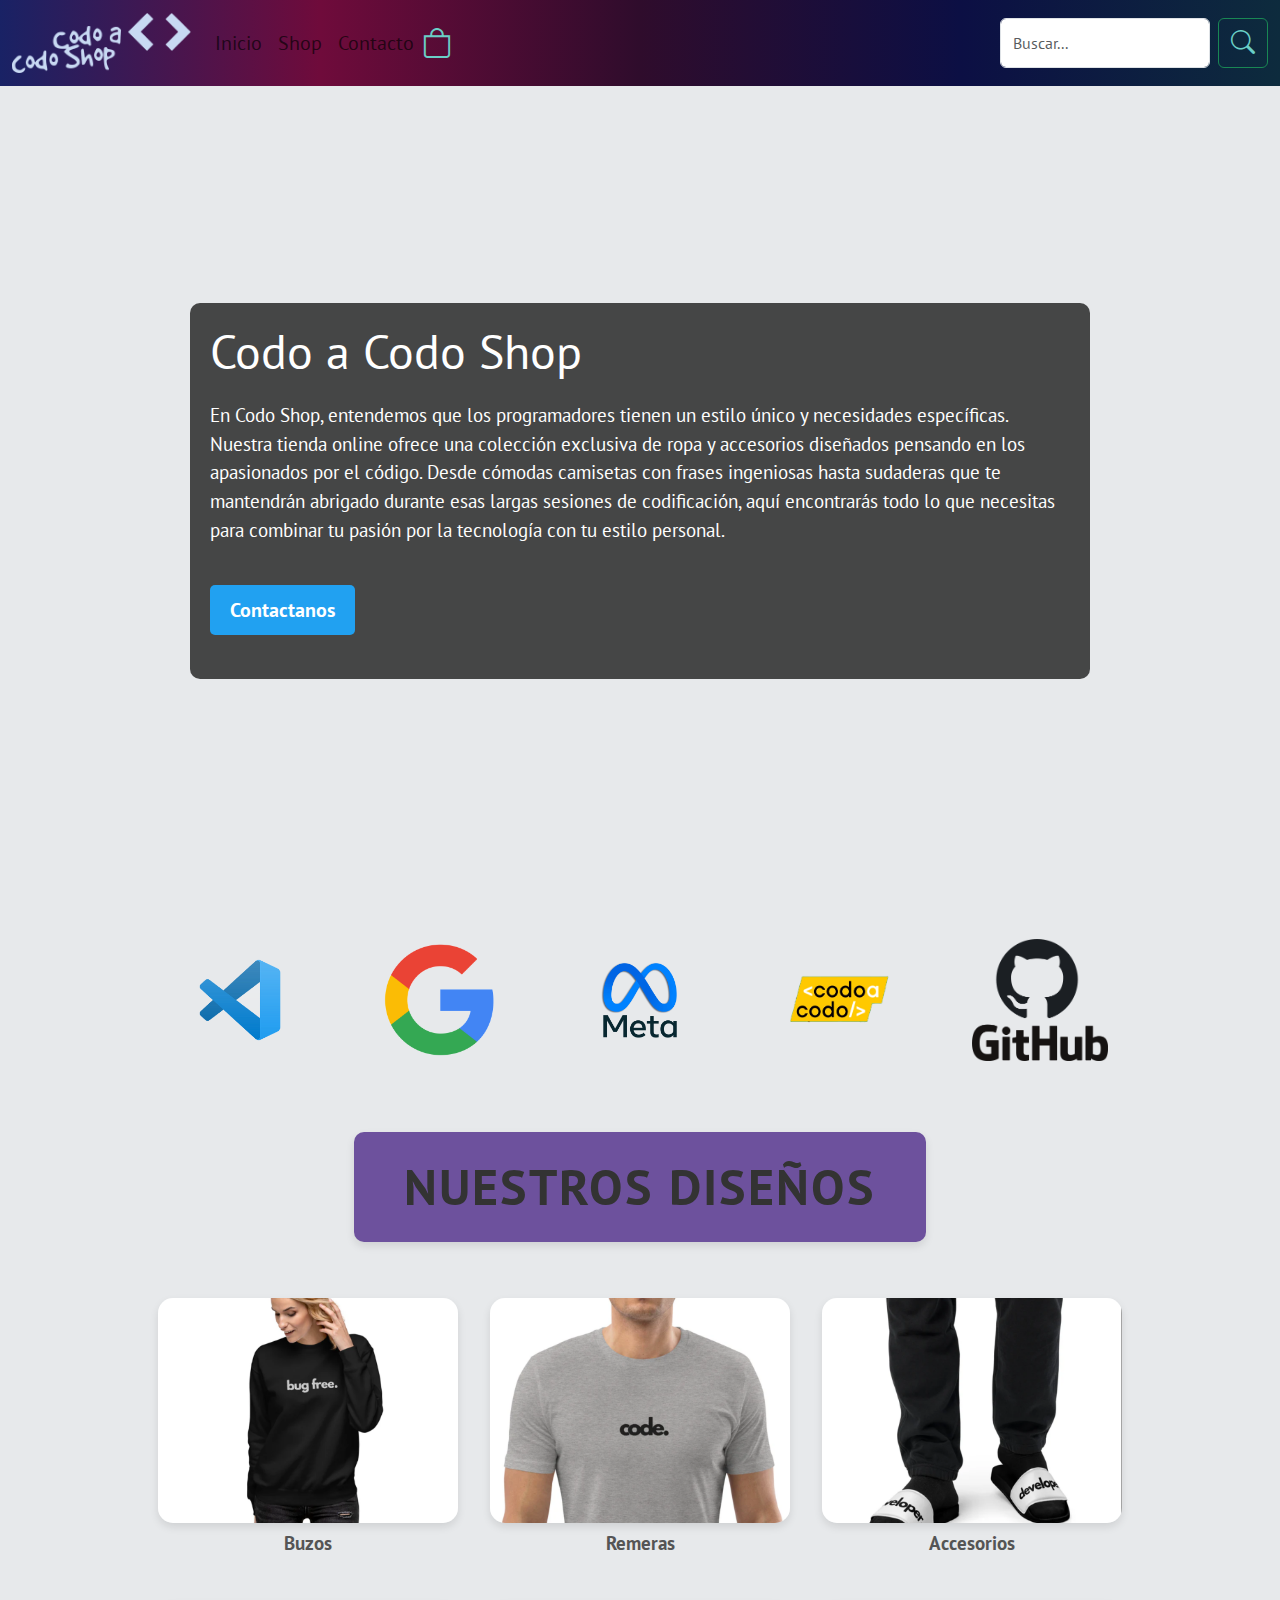
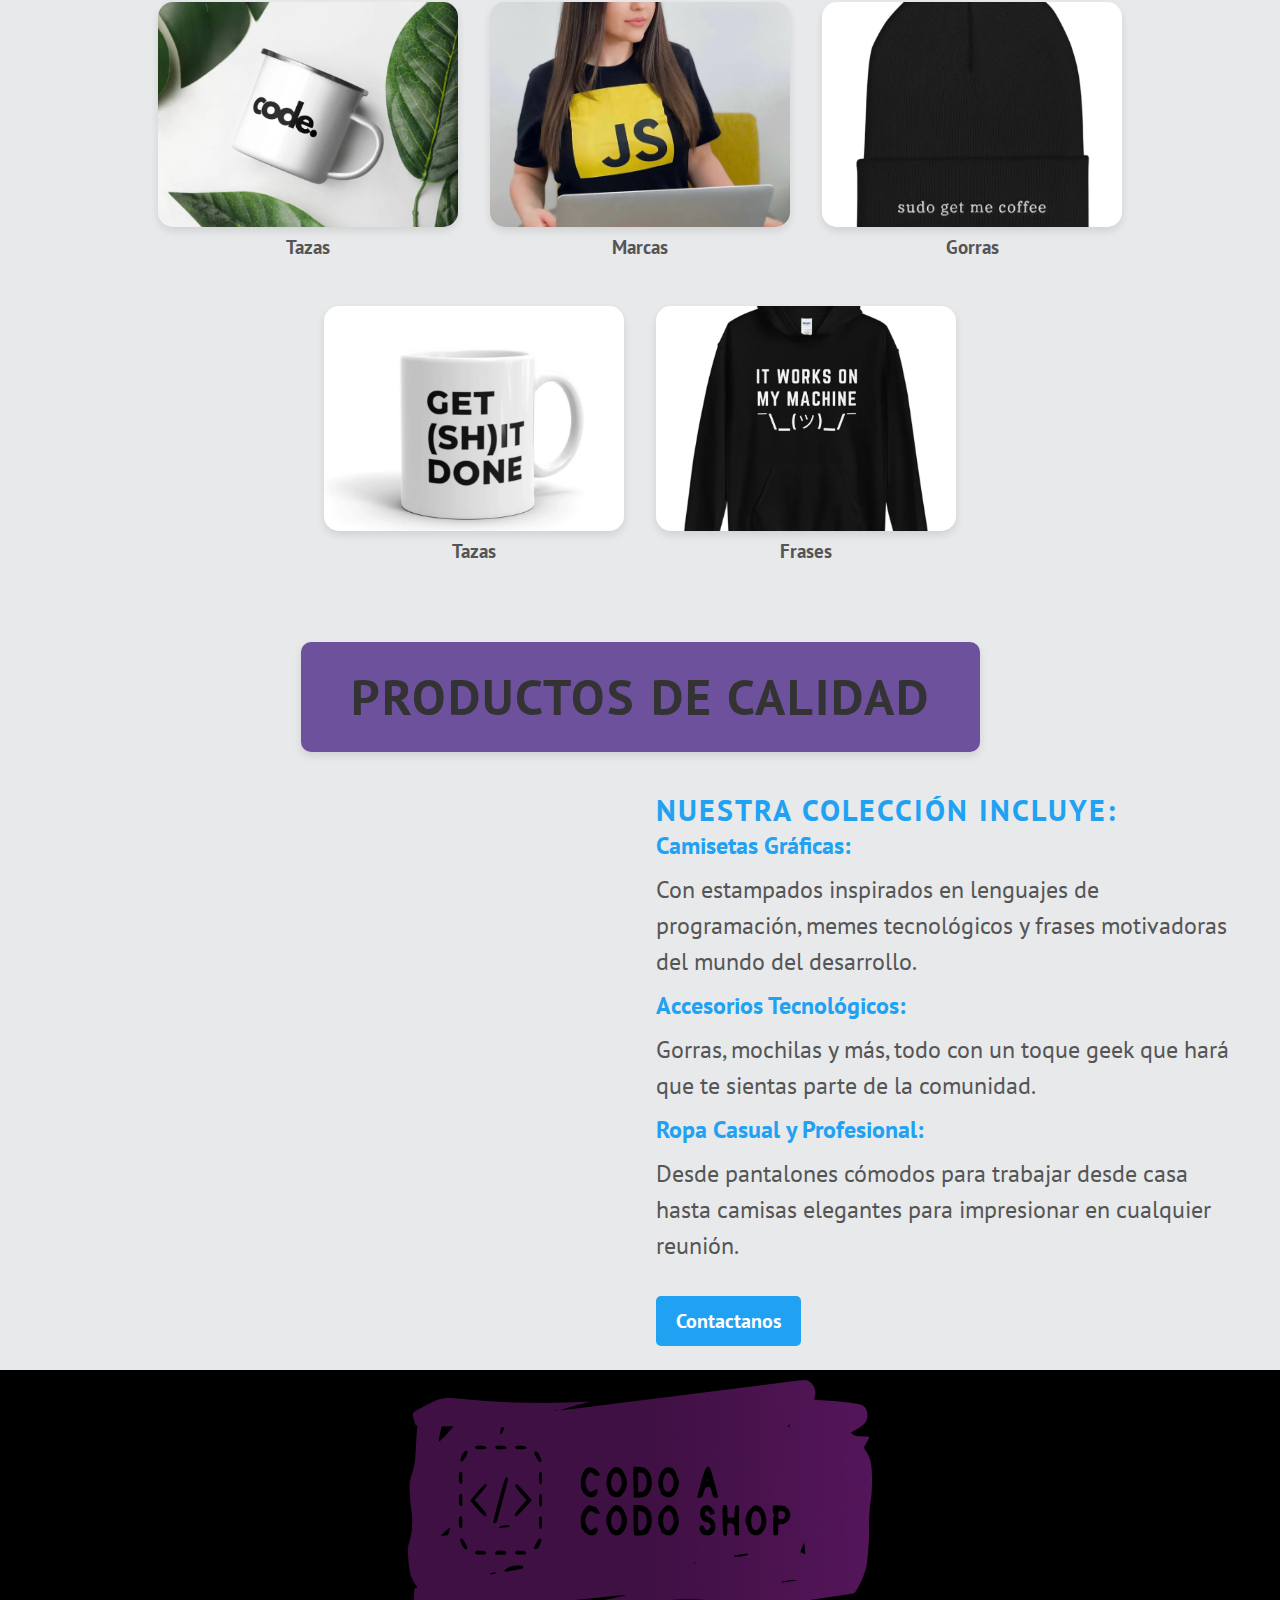
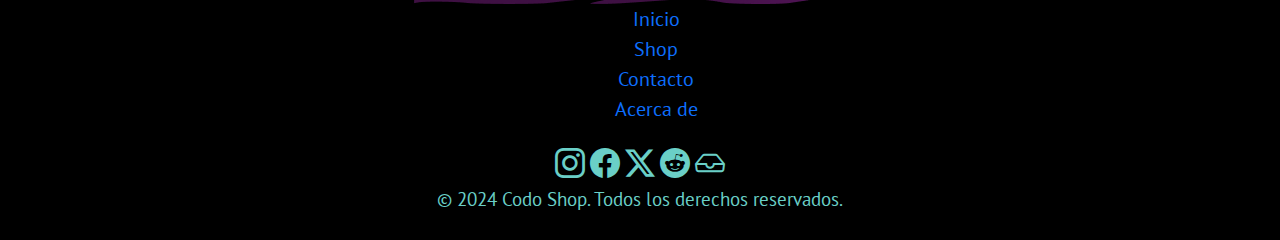
==== commit 3ee00310: "detalles" ====
--- a/index.html
+++ b/index.html
@@ -8,7 +8,7 @@
 
     <link href="https://fonts.googleapis.com/css2?family=PT+Sans:ital,wght@0,400;0,700;1,400;1,700&display=swap"
         rel="stylesheet">
-    <link rel="stylesheet" href="style.css">
+    <link rel="stylesheet" href="/assets/css/style.css">
     <link rel="stylesheet" href="https://cdn.jsdelivr.net/npm/bootstrap-icons@1.11.3/font/bootstrap-icons.min.css">
     <link rel="shortcut icon" href="/assets/img/favicon-32x32.png" type="image/x-icon">
     <!-- Libreria de iconos font-awesome -->
@@ -148,7 +148,7 @@
           <p><span class="highlight">Ropa Casual y Profesional:</span></p>
           <p>Desde pantalones cómodos para trabajar desde casa hasta camisas elegantes para impresionar en cualquier reunión.</p>
           <div class="wrap-cta">
-            <a href="" class="cta-a">Contactanos</a>
+            <a href="contacto.html" class="cta-a">Contactanos</a>
       </div>
     </div>
   </section>
@@ -187,7 +187,7 @@
                   <ul>
                     <li><a href="inicio.html">Inicio</a></li>
                     <li><a href="shop.html">Shop</a></li>
-                    <li><a href="#">Contacto</a></li>
+                    <li><a href="contacto.html">Contacto</a></li>
                     <li><a href="#">Acerca de</a></li>
                   </ul>
 
--- a/assets/css/style.css
+++ b/assets/css/style.css
@@ -1,10 +1,7 @@
 :root{
-    --bg--gradiente : linear-gradient(90deg, hsla(164, 38%, 18%, 1) 0%, hsla(158, 77%, 77%, 1) 100%)
-  }
-  
-  /*#0C1A1A
-  #6ACFC7*/
-  /*background: linear-gradient(90deg, hsla(164, 38%, 18%, 1) 0%, hsla(158, 77%, 77%, 1) 100%);*/
+    --bg--gradiente : linear-gradient(-90deg, #0D2B3D, #0C0F44, #2F0C2C, #6F0B3B, #192265);
+  }
+  
   * {
     margin: 0;
     padding: 0;
@@ -272,7 +269,7 @@
     font-size: 3em;
     font-weight: bold;
     text-transform: uppercase;
-    background-color: #6ACFC7;
+    background-color: #6d519d;
     color: #fff;
     padding: 0.5em 1em;
     border-radius: 10px;
--- a/assets/css/style.css
+++ b/assets/css/style.css
@@ -1,10 +1,7 @@
 :root{
-    --bg--gradiente : linear-gradient(90deg, hsla(164, 38%, 18%, 1) 0%, hsla(158, 77%, 77%, 1) 100%)
-  }
-  
-  /*#0C1A1A
-  #6ACFC7*/
-  /*background: linear-gradient(90deg, hsla(164, 38%, 18%, 1) 0%, hsla(158, 77%, 77%, 1) 100%);*/
+    --bg--gradiente : linear-gradient(-90deg, #0D2B3D, #0C0F44, #2F0C2C, #6F0B3B, #192265);
+  }
+  
   * {
     margin: 0;
     padding: 0;
@@ -272,7 +269,7 @@
     font-size: 3em;
     font-weight: bold;
     text-transform: uppercase;
-    background-color: #6ACFC7;
+    background-color: #6d519d;
     color: #fff;
     padding: 0.5em 1em;
     border-radius: 10px;
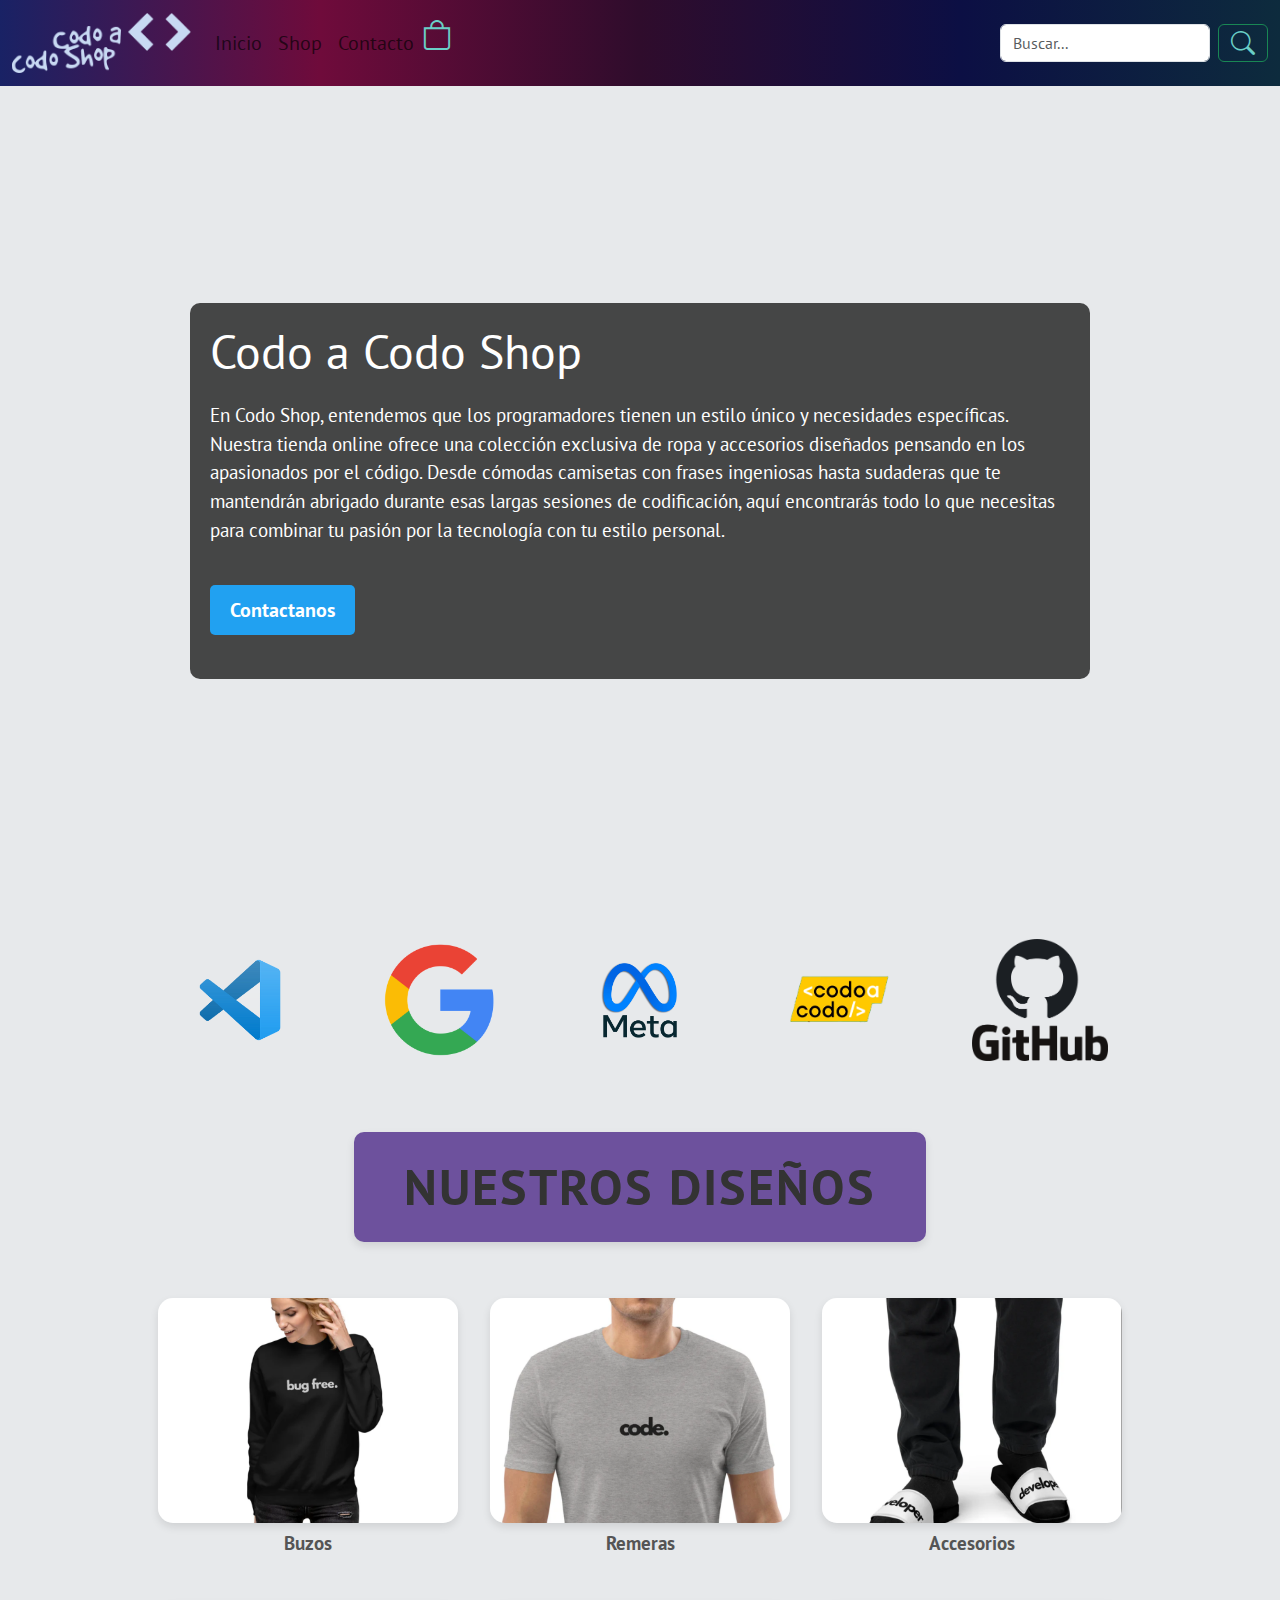
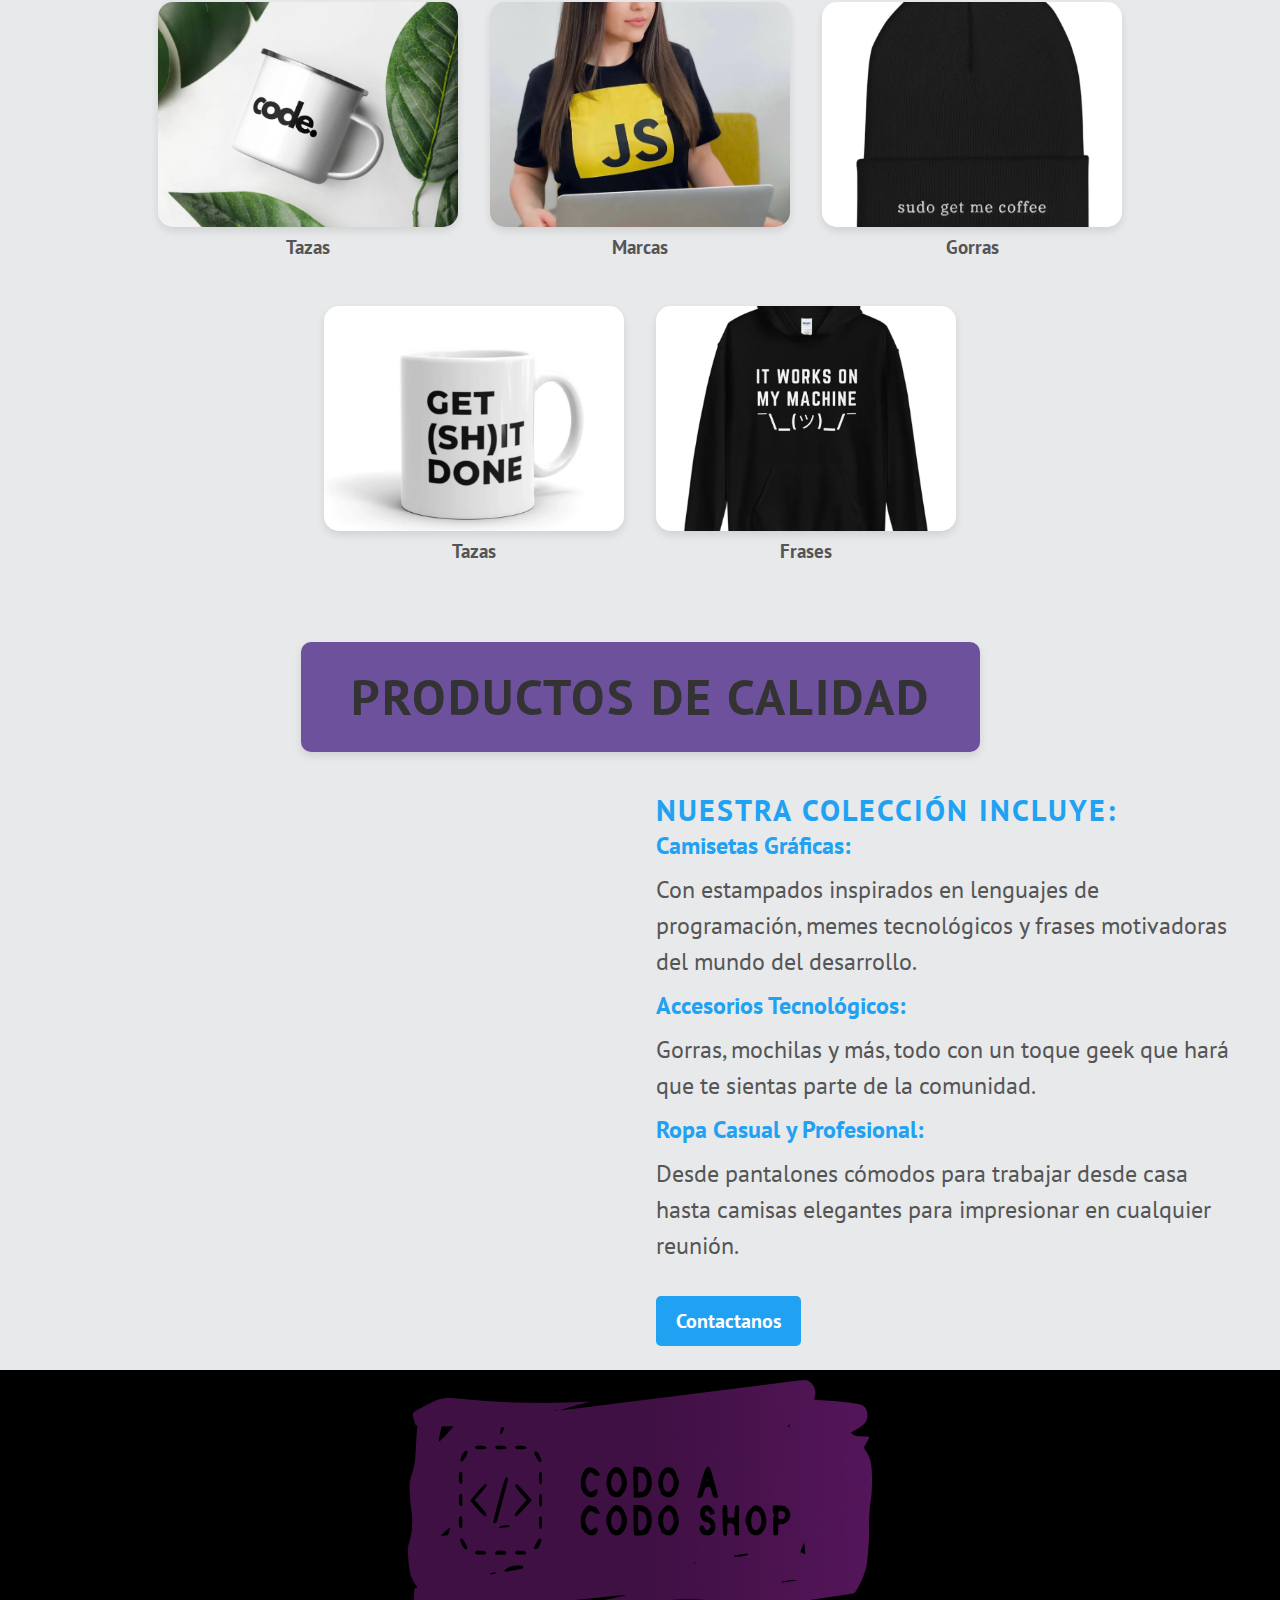
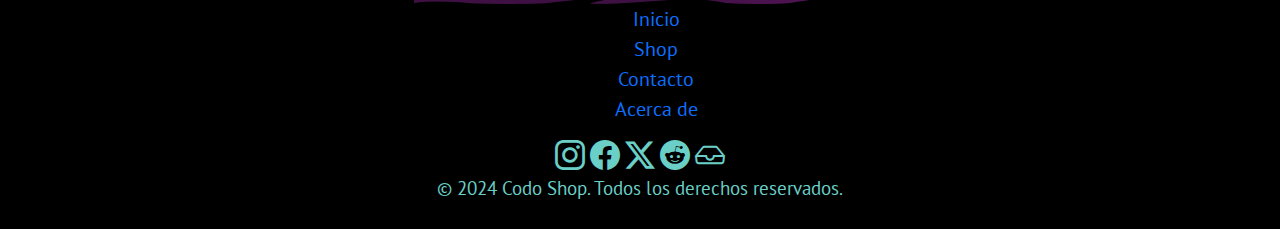
==== commit fa30048b: "Correcciones de estilos" ====
--- a/index.html
+++ b/index.html
@@ -1,4 +1,3 @@
-<!DOCTYPE html>
 <html lang="es">
 
 <head>
@@ -18,197 +17,198 @@
 
     <link rel="stylesheet" href="/assets/css/style.css">
     <link rel="stylesheet" href="/assets/css/carrito.css">
-    <link rel="stylesheet" href="/assets/css/inicio.css">
     <script src="./assets/js/productos.js"></script>
 </head>
 
 <body>
-  <header>
-    <nav class="navbar navbar-expand-lg">
-        <div class="container-fluid">
-            <a class="navbar-brand" href="index.html">
-                <img class="img logo" src="/assets/img/logos/logo2 1 (Traced).png" alt="logo marca">
-            </a>
-            <button class="navbar-toggler" type="button" data-bs-toggle="collapse"
-                data-bs-target="#navbarSupportedContent" aria-controls="navbarSupportedContent"
-                aria-expanded="false" aria-label="Toggle navigation">
-                <span class="navbar-toggler-icon"></span>
-            </button>
-            <div class="collapse navbar-collapse" id="navbarSupportedContent">
-                <ul class="navbar-nav me-auto mb-2 mb-lg-0">
-                    <li class="nav-item">
-                        <a class="nav-link" aria-current="page" href="index.html">Inicio</a>
-                    </li>
-                    <li class="nav-item">
-                        <a class="nav-link" href="shop.html">Shop</a>
-                    </li>
-                    <li class="nav-item">
-                        <a class="nav-link" href="contacto.html">Contacto</a>
-                    </li>
-                    <i class="bi bi-bag" id="carritoBtn"></i> <!-- Icono de carrito -->
-                </ul>
-                <form class="d-flex">
-                    <input class="form-control me-2" type="search" placeholder="Buscar..." aria-label="Search">
-                    <button class="btn btn-outline-success" type="submit"><i class="bi bi-search"></i></button>
-                </form>
-            </div>
-        </div>
-    </nav>
-</header>
-
-<section class="hero-section">
-    <div class="wrap-hero-section">
-      <h1>Codo a Codo Shop</h1>
-      <p>En Codo Shop, entendemos que los programadores tienen un estilo único y necesidades específicas. Nuestra tienda online ofrece una colección exclusiva de ropa y accesorios diseñados pensando en los apasionados por el código. Desde cómodas camisetas con frases ingeniosas hasta sudaderas que te mantendrán abrigado durante esas largas sesiones de codificación, aquí encontrarás todo lo que necesitas para combinar tu pasión por la tecnología con tu estilo personal.</p>
-      <div class="wrap-cta">
-        <a href="contacto.html" class="cta-a">Contactanos
-        </a>
-      </div>
+    <header>
+        <nav class="navbar navbar-expand-lg">
+            <div class="container-fluid">
+                <a class="navbar-brand" href="index.html">
+                    <img class="img logo" src="/assets/img/logos/logo2 1 (Traced).png" alt="logo marca">
+                </a>
+                <button class="navbar-toggler" type="button" data-bs-toggle="collapse"
+                    data-bs-target="#navbarSupportedContent" aria-controls="navbarSupportedContent"
+                    aria-expanded="false" aria-label="Toggle navigation">
+                    <span class="navbar-toggler-icon"></span>
+                </button>
+                <div class="collapse navbar-collapse" id="navbarSupportedContent">
+                    <ul class="navbar-nav me-auto mb-2 mb-lg-0">
+                        <li class="nav-item">
+                            <a class="nav-link" aria-current="page" href="index.html">Inicio</a>
+                        </li>
+                        <li class="nav-item">
+                            <a class="nav-link" href="shop.html">Shop</a>
+                        </li>
+                        <li class="nav-item">
+                            <a class="nav-link" href="contacto.html">Contacto</a>
+                        </li>
+                        <i class="bi bi-bag" id="carritoBtn"></i> <!-- Icono de carrito -->
+                    </ul>
+                    <form class="d-flex">
+                        <input class="form-control me-2" type="search" placeholder="Buscar..." aria-label="Search">
+                        <button class="btn btn-outline-success" type="submit"><i class="bi bi-search"></i></button>
+                    </form>
+                </div>
+            </div>
+        </nav>
+    </header>
+
+    <section class="hero-section">
+        <div class="wrap-hero-section">
+            <h1>Codo a Codo Shop</h1>
+            <p>En Codo Shop, entendemos que los programadores tienen un estilo único y necesidades específicas. Nuestra
+                tienda online ofrece una colección exclusiva de ropa y accesorios diseñados pensando en los apasionados
+                por el código. Desde cómodas camisetas con frases ingeniosas hasta sudaderas que te mantendrán abrigado
+                durante esas largas sesiones de codificación, aquí encontrarás todo lo que necesitas para combinar tu
+                pasión por la tecnología con tu estilo personal.</p>
+            <div class="wrap-cta">
+                <a href="contacto.html" class="cta-a">Contactanos
+                </a>
+            </div>
+        </div>
+    </section>
+
+    <section class="section logos-section">
+        <div class="wrap-logos-section">
+            <img src="/assets/img/logos/logo-vsc.png" alt="img logo" class="logo-brand">
+            <img src="/assets/img/logos/logo-google.png" alt="img logo" class="logo-brand">
+            <img src="/assets/img/logos/logo-meta.png" alt="img logo" class="logo-brand">
+            <img src="/assets/img/logos/logo-cac.png" alt="img logo" class="logo-brand">
+            <img src="/assets/img/logos/logo-github.png" alt="img logo" class="logo-brand">
+        </div>
+    </section>
+
+    <section class="section servicios-section">
+        <div class="wrap-title-section">
+            <h2>Nuestros diseños</h2>
+        </div>
+
+        <div class="wrap-servicios-section">
+            <h6 class="item-servicios-section">
+                <img src="/assets/img/disenos/1.png" alt="img Buzos">
+                <p>Buzos</p>
+                </img>
+            </h6>
+            <h6 class="item-servicios-section">
+                <img src="/assets/img/disenos/2.png" alt="img Remeras">
+                <p>Remeras</p>
+                </img>
+            </h6>
+            <h6 class="item-servicios-section">
+                <img src="/assets/img/disenos/3.png" alt="img Accesorios">
+                <p>Accesorios</p>
+                </img>
+            </h6>
+            <h6 class="item-servicios-section">
+                <img src="/assets/img/disenos/4.png" alt="img Tazas">
+                <p>Tazas</p>
+                </img>
+            </h6>
+            <h6 class="item-servicios-section">
+                <img src="/assets/img/disenos/5.png" alt="img Marcas">
+                <p>Marcas</p>
+                </img>
+            </h6>
+            <h6 class="item-servicios-section">
+                <img src="/assets/img/disenos/6.png" alt="img Gorras">
+                <p>Gorras</p>
+                </img>
+            </h6>
+            <h6 class="item-servicios-section">
+                <img src="/assets/img/disenos/7.png" alt="img Tazas">
+                <p>Tazas</p>
+                </img>
+            </h6>
+            <h6 class="item-servicios-section">
+                <img src="/assets/img/disenos/8.png" alt="img Frases">
+                <p>Frases</p>
+                </img>
+            </h6>
+        </div>
+    </section>
+
+    <section class="section two-column-section">
+
+        <div class="wrap-title-section">
+            <h2>Productos de calidad</h2>
+        </div>
+
+        <div class="wrap-two-column">
+            <div class="wrap-img_two-column">
+                <img src="/assets/img/fondos/programmer-light.jpg" alt="">
+            </div>
+
+            <div class="wrap-img_two-column">
+                <div class="wrap-text-column">
+                    <h3><span class="highlight">Nuestra colección incluye: </span></h3>
+                    <p><span class="highlight">Camisetas Gráficas:</span></p>
+                    <p>Con estampados inspirados en lenguajes de programación, memes tecnológicos y frases motivadoras
+                        del mundo del desarrollo.</p>
+
+                    <p><span class="highlight">Accesorios Tecnológicos:</span></p>
+                    <p>Gorras, mochilas y más, todo con un toque geek que hará que te sientas parte de la comunidad.</p>
+                    <p><span class="highlight">Ropa Casual y Profesional:</span></p>
+                    <p>Desde pantalones cómodos para trabajar desde casa hasta camisas elegantes para impresionar en
+                        cualquier reunión.</p>
+                    <div class="wrap-cta">
+                        <a href="contacto.html" class="cta-a">Contactanos</a>
+                    </div>
+                </div>
+    </section>
+
+    <div class="modal-carrito-background">
+        <div class="modal-carrito-body">
+            <div class="modal-carrito-header">
+                <h1>
+                    Carrito de compras
+                    <span>
+                        <i id="carritoBtnCerrar" class="bi bi-x-circle"></i>
+                    </span>
+                </h1>
+            </div>
+            <div id="carrito-main" class="modal-carrito-main">
+                <span class="warning" id="carrito-vacio">
+                    <i class="bi bi-exclamation-circle"></i>
+                    El carrito de compras está vacío.
+                </span>
+                <div class="carrito-total">
+                    <div>
+                        <span>Total:</span>
+                        <span id="carrito-total">
+                    </div>
+                    <a href="/inicial-compra.html">INICIAR COMPRA</a>
+                </div>
+                </span>
+            </div>
+        </div>
     </div>
-  </section>
-
-  <section class="section logos-section">
-    <div class="wrap-logos-section">
-      <img src="/assets/img/logos/logo-vsc.png" alt="" class="logo-brand">
-      <img src="/assets/img/logos/logo-google.png" alt="" class="logo-brand">
-      <img src="/assets/img/logos/logo-meta.png" alt="" class="logo-brand">
-      <img src="/assets/img/logos/logo-cac.png" alt="" class="logo-brand">
-      <img src="/assets/img/logos/logo-github.png" alt="" class="logo-brand">
-    </div>
-  </section>
-
-  <section class="section servicios-section">
-    <div class="wrap-title-section">
-      <h2>Nuestros diseños</h2>
-    </div>
-
-    <div class="wrap-servicios-section">
-      <h6 class="item-servicios-section">
-        <img src="/assets/img/disenos/1.png" alt="">
-          <p>Buzos</p>
-        </img>
-      </h6>
-      <h6 class="item-servicios-section">
-        <img src="/assets/img/disenos/2.png" alt="">
-          <p>Remeras</p>
-        </img>
-      </h6>
-      <h6 class="item-servicios-section">
-        <img src="/assets/img/disenos/3.png" alt="">
-          <p>Accesorios</p>
-        </img>
-      </h6>
-      <h6  class="item-servicios-section">
-        <img src="/assets/img/disenos/4.png" alt="">
-          <p>Tazas</p>
-        </img>
-      </h6>
-      <h6  class="item-servicios-section">
-        <img src="/assets/img/disenos/5.png" alt="">
-          <p>Marcas</p>
-        </img>
-      </h6>
-      <h6  class="item-servicios-section">
-        <img src="/assets/img/disenos/6.png" alt="">
-          <p>Gorras</p>
-        </img>
-      </h6>
-      <h6  class="item-servicios-section">
-        <img src="/assets/img/disenos/7.png" alt="">
-          <p>Tazas</p>
-        </img>
-      </h6>
-      <h6  class="item-servicios-section">
-        <img src="/assets/img/disenos/8.png" alt="">
-          <p>Frases</p>
-        </img>
-      </h6>
-    </div>
-  </section>
-
-  <section class="section two-column-section">
-
-    <div class="wrap-title-section">
-      <h2>Productos de calidad</h2>
-    </div>
-
-    <div class="wrap-two-column">
-      <div class="wrap-img_two-column">
-        <img src="/assets/img/fondos/programmer-light.jpg" alt="">
-      </div>
-
-      <div class="wrap-img_two-column">
-        <div class="wrap-text-column">
-          <h3><span class="highlight">Nuestra colección incluye: </span></h3>
-          <p><span class="highlight">Camisetas Gráficas:</span></p>
-          <p>Con estampados inspirados en lenguajes de programación, memes tecnológicos y frases motivadoras del mundo del desarrollo.</p>
-
-          <p><span class="highlight">Accesorios Tecnológicos:</span></p>
-          <p>Gorras, mochilas y más, todo con un toque geek que hará que te sientas parte de la comunidad.</p>
-          <p><span class="highlight">Ropa Casual y Profesional:</span></p>
-          <p>Desde pantalones cómodos para trabajar desde casa hasta camisas elegantes para impresionar en cualquier reunión.</p>
-          <div class="wrap-cta">
-            <a href="contacto.html" class="cta-a">Contactanos</a>
-      </div>
-    </div>
-  </section>
-
-  <div class="modal-carrito-background">
-    <div class="modal-carrito-body">
-        <div class="modal-carrito-header">
-            <h1>
-                Carrito de compras
-                <span>
-                    <i id="carritoBtnCerrar" class="bi bi-x-circle"></i>
-                </span>
-            </h1>
-        </div>
-        <div id="carrito-main" class="modal-carrito-main">
-            <span class="warning" id="carrito-vacio">
-                <i class="bi bi-exclamation-circle"></i>
-                El carrito de compras está vacío.
-            </span>
-            <div class="carrito-total">
-                <div>
-                    <span>Total:</span>
-                    <span id="carrito-total">
-                </div>
-                <a href="/inicial-compra.html">INICIAR COMPRA</a>
-            </div>
-            </span>
-        </div>
-    </div>
-</div>
-
-  <footer class="footer">
-    <div class="logo-footer">
-       <img class ="footer-logo" src="/assets/img/logos/logofooter2024.png"logo">
-       <nav class="footer-menu">
-                  <ul>
+
+    <footer class="footer">
+        <div class="logo-footer">
+            <img class="footer-logo" src="/assets/img/logos/logofooter2024.png" alt="img logo footer">
+            <nav class="footer-menu">
+                <ul>
                     <li><a href="inicio.html">Inicio</a></li>
                     <li><a href="shop.html">Shop</a></li>
                     <li><a href="contacto.html">Contacto</a></li>
                     <li><a href="#">Acerca de</a></li>
-                  </ul>
-
-        </nav>
-    </div>
-    <div class="icons-footer">
-        <i class="bi bi-instagram"></i>
-        <i class="bi bi-facebook"></i>
-        <i class="bi bi-twitter-x"></i>
-        <i class="bi bi-reddit"></i>
-        <i class="bi bi-inbox"></i>
-        <p class="copyright">&copy; 2024 Codo Shop. Todos los derechos reservados.</p>
-    </div>
-
-</footer>
-<!-- Script del carrito -->
-<script src="./assets/js/carrito.js"></script>
-<script src="./main.js"></script>
+                </ul>
+
+            </nav>
+        </div>
+        <div class="icons-footer">
+            <i class="bi bi-instagram"></i>
+            <i class="bi bi-facebook"></i>
+            <i class="bi bi-twitter-x"></i>
+            <i class="bi bi-reddit"></i>
+            <i class="bi bi-inbox"></i>
+            <p class="copyright">&copy; 2024 Codo Shop. Todos los derechos reservados.</p>
+        </div>
+
+    </footer>
+    <!-- Script del carrito -->
+    <script src="/assets/js/carrito.js"></script>
 </body>
-<script src="/assets/js/carrito.js"></script>
-    <script src="/assets/js/script.js"></script>
-  
-   </html>
-
+
+</html>--- a/assets/css/style.css
+++ b/assets/css/style.css
@@ -1,495 +1,533 @@
-:root{
-    --bg--gradiente : linear-gradient(-90deg, #0D2B3D, #0C0F44, #2F0C2C, #6F0B3B, #192265);
-  }
-  
-  * {
-    margin: 0;
-    padding: 0;
-    box-sizing: border-box;
-  } 
-  
-  /* Estilos generales del body */
-  body {
-    font-family: 'PT Sans', sans-serif;
-    font-size: 20px;
-    display: flex;
-    flex-direction: column;
-    min-height: 100vh;
-    background-color: #E7E9EB !important;
-  }
-  
-  /* Estilos del header */
-  header{
-    background: var(--bg--gradiente);
-  }
-  .header {
-    background: var(--bg--gradiente);
-    display: flex;
-    align-items: center;
-    height: 120px;
-    padding: 5px 10%;
-  }
-  
-  /* Logo del header */
-  .header .logo {
-    cursor: pointer;
-    margin-right: 30px;
-  }
-  
-  .header .logo img, .logo {
-    height: 60px;
-    width: auto;
-    transition: transform 0.3s;
-  }
-  
-  .header .logo img:hover {
-    transform: scale(1.1);
-  }
-  
-  /* Estilos de la navegación */
-  .nav {
-    display: flex;
-    align-items: center;
-    width: 100%;
-    justify-content: space-between;
-    height: 100%;
-    position: relative;
-  }
-  
-  /* Centro de navegación */
-  .nav-center {
-    display: flex;
-    justify-content: center;
-    flex: 1;
-    align-items: center;
-    gap: 10px;
-  }
-  
-  /* Derecha de la navegación */
-  .nav-right {
-    display: flex;
-    align-items: center;
-    gap: 20px;
-  }
-  
-  .nav-right .login-container {
-    display: flex;
-    align-items: center;
-    gap: 10px;
-  }
-  
-  .nav-right .login-container .login-text {
-    font-weight: 700;
-    font-size: inherit;
-    color: #6ACFC7;
-  }
-  
-  /* Estilos del menú */
-  .header .menu {
-    list-style: none;
-    display: flex;
-    gap: 20px;
-  }
-  
-  .header .menu li {
-    transition: transform 0.3s;
-  }
-  
-  .header .menu li:hover {
-    transform: scale(1.1);
-  }
-  
-  .header .menu a {
-    color: #6ACFC7;
-    text-decoration: none;
-    font-weight: 700;
-  }
-  
-  .header .menu a:hover {
-    color: floralwhite;
-  }
-  
-  
-  
-  /* Estilos de los iconos */
-  .bi {
-    color: #6ACFC7;
-    font-size: 1.5em;
-    cursor: pointer;
-    transition: transform 0.3s, color 0.3s;
-  }
-  
-  .bi:hover {
-    color: floralwhite;
-    transform: scale(1.1);
-  }
-  
-  /* Estilos de la barra de búsqueda */
-  .search-bar {
-    padding: 5px;
-    font-size: 1em;
-    border: 0px #000;
-    border-radius: 2px;
-    color: #020005;
-  }
-  
-  /* Estilos del footer */
-  .footer {
-    background-color: #000;
-    color: #6ACFC7;
-    text-align: center;
-    padding: 10px 0;
-    width: 100%;
-    margin-top: auto;
-  }
-  
-  
-  /* ABOUT STYLES */
-  
-  p{
-    font-size: 1.2rem;
-  }
-  
-  a{
-    text-decoration: none;
-  }
-  
-  ul, li{
-    list-style: none;
-  }
-  
-  .wrap-cta{
-    padding: 1.5rem 0;
-  }
-  
-  .cta-a{
-    color: #fff;
-    font-weight: bold;
-    font-size: 1.2rem;
-    background-color: var(--main-c);
-    padding: .5rem 1rem;
-    border-radius: var(--border-r);
-  }
-  
-  h1{
-    font-size: 3rem;
-  }
-  h2{
-    font-size: 2.5rem;
-  }
-  h3{
-    font-size: 2.2rem;
-  }
-  
-  h6{
-    font-weight: bold;
-  }
-  
-  /** Hero Section **/
-  
-  .hero-section {
-    display: flex;
-    justify-content: center;
-    align-items: center;
-    background: url(/assets/img/fondos/programmer-dark.jpg);
-    background-position: center;
-    background-repeat: no-repeat;
-    background-size: cover;
-    height: 90vh;
-    padding: 20px;
-    box-sizing: border-box;
-    color: #fff;
-  }
-  
-  .wrap-hero-section {
-    max-width: 900px; 
-    width: 75%; 
-    padding: 20px;
-    background-color: rgba(0, 0, 0, 0.7); 
-    box-sizing: border-box;
-    border-radius: 10px;
-  }
-  
-  .hero-content {
-    text-align: center; 
-  }
-  
-  h1 {
-    margin-bottom: 20px; 
-  }
-  
-  .cta-a {
-    display: inline-block; 
-    background-color: #6ACFC7;
-    padding: 10px 20px;
-    text-decoration: none;
-    font-size: 1em;
-    border-radius: 5px;
-    transition: background-color 0.3s;
-  }
-  
-  .cta-a:hover {
-    background-color: #21a1f1;
-  }
-  
-  
-  /** Logo Brand Section **/
-  .wrap-logos-section {
-    display: flex;
-    flex-wrap: wrap;
-    justify-content: center;
-    align-items: center;
-  }
-  
-  .logo-brand {
-    width: 200px;
-    padding: 1rem 2rem;
-    align-items: flex-start;
-    transition: transform 0.3s;
-    margin-top: 20px;
-  }
-  
-  .logo-brand:hover {
-    transform: scale(1.1); 
-    cursor: pointer; 
-    z-index: 1; 
-    box-shadow: 0 0 20px rgba(0, 0, 0, 0.3); 
-  }
-  
-  
-  /** Wrap Title **/
-  
-  .wrap-title-section {
-    display: flex;
-    justify-content: center;
-    margin: 3rem 1rem;
-  }
-  
-  .wrap-title-section h2 {
-    font-size: 3em;
-    font-weight: bold;
-    text-transform: uppercase;
-    background-color: #6d519d;
-    color: #fff;
-    padding: 0.5em 1em;
-    border-radius: 10px;
-    box-shadow: 0px 4px 8px rgba(0, 0, 0, 0.1);
-    transition: transform 0.3s ease-in-out;
-  }
-  
-  .wrap-title-section h2:hover {
-    transform: scale(1.05);
-  }
-  
-  /** Products Section **/
-  
-  .wrap-title-section {
+:root {
+  --bg--gradiente: linear-gradient(-90deg, #0D2B3D, #0C0F44, #2F0C2C, #6F0B3B, #192265);
+}
+
+* {
+  margin: 0;
+  padding: 0;
+  box-sizing: border-box;
+}
+
+/* Estilos generales del body */
+body {
+  font-family: 'PT Sans', sans-serif;
+  font-size: 20px;
+  display: flex;
+  flex-direction: column;
+  min-height: 100vh;
+  background-color: #E7E9EB !important;
+}
+
+/* Estilos del header */
+header {
+  background: var(--bg--gradiente);
+}
+
+.header {
+  background: var(--bg--gradiente);
+  display: flex;
+  align-items: center;
+  height: 120px;
+  padding: 5px 10%;
+}
+
+/* Logo del header */
+.header .logo {
+  cursor: pointer;
+  margin-right: 30px;
+}
+
+.header .logo img,
+.logo {
+  height: 60px;
+  width: auto;
+  transition: transform 0.3s;
+}
+
+.header .logo img:hover {
+  transform: scale(1.1);
+}
+
+/* Estilos de la navegación */
+.nav {
+  display: flex;
+  align-items: center;
+  width: 100%;
+  justify-content: space-between;
+  height: 100%;
+  position: relative;
+}
+
+/* Centro de navegación */
+.nav-center {
+  display: flex;
+  justify-content: center;
+  flex: 1;
+  align-items: center;
+  gap: 10px;
+}
+
+/* Derecha de la navegación */
+.nav-right {
+  display: flex;
+  align-items: center;
+  gap: 20px;
+}
+
+.nav-right .login-container {
+  display: flex;
+  align-items: center;
+  gap: 10px;
+}
+
+.nav-right .login-container .login-text {
+  font-weight: 700;
+  font-size: inherit;
+  color: #6ACFC7;
+}
+
+/* Estilos del menú */
+.header .menu {
+  list-style: none;
+  display: flex;
+  gap: 20px;
+}
+
+.header .menu li {
+  transition: transform 0.3s;
+}
+
+.header .menu li:hover {
+  transform: scale(1.1);
+}
+
+.header .menu a {
+  color: #6ACFC7;
+  text-decoration: none;
+  font-weight: 700;
+}
+
+.header .menu a:hover {
+  color: floralwhite;
+}
+
+
+
+/* Estilos de los iconos */
+.bi {
+  color: #6ACFC7;
+  font-size: 1.5em;
+  cursor: pointer;
+  transition: transform 0.3s, color 0.3s;
+}
+
+.bi:hover {
+  color: floralwhite;
+  transform: scale(1.1);
+}
+
+/* Estilos de la barra de búsqueda */
+.search-bar {
+  padding: 5px;
+  font-size: 1em;
+  border: 0px #000;
+  border-radius: 2px;
+  color: #020005;
+}
+
+/* Estilos del footer */
+.footer {
+  background-color: #000;
+  color: #6ACFC7;
+  text-align: center;
+  padding: 10px 0;
+  width: 100%;
+  margin-top: auto;
+}
+
+
+/* ABOUT STYLES */
+
+p {
+  font-size: 1.2rem;
+}
+
+a {
+  text-decoration: none;
+}
+
+ul,
+li {
+  list-style: none;
+}
+
+.wrap-cta {
+  padding: 1.5rem 0;
+}
+
+.cta-a {
+  color: #fff;
+  font-weight: bold;
+  font-size: 1.2rem;
+  background-color: var(--main-c);
+  padding: .5rem 1rem;
+  border-radius: var(--border-r);
+}
+
+h1 {
+  font-size: 3rem;
+}
+
+h2 {
+  font-size: 2.5rem;
+}
+
+h3 {
+  font-size: 2.2rem;
+}
+
+h6 {
+  font-weight: bold;
+}
+
+/** Hero Section **/
+
+.hero-section {
+  display: flex;
+  justify-content: center;
+  align-items: center;
+  background: url(/assets/img/fondos/programmer-dark.jpg);
+  background-position: center;
+  background-repeat: no-repeat;
+  background-size: cover;
+  height: 90vh;
+  padding: 20px;
+  box-sizing: border-box;
+  color: #fff;
+}
+
+.wrap-hero-section {
+  max-width: 900px;
+  width: 75%;
+  padding: 20px;
+  background-color: rgba(0, 0, 0, 0.7);
+  box-sizing: border-box;
+  border-radius: 10px;
+}
+
+.hero-content {
+  text-align: center;
+}
+
+h1 {
+  margin-bottom: 20px;
+}
+
+.cta-a {
+  display: inline-block;
+  background-color: #6ACFC7;
+  padding: 10px 20px;
+  text-decoration: none;
+  font-size: 1em;
+  border-radius: 5px;
+  transition: background-color 0.3s;
+}
+
+.cta-a:hover {
+  background-color: #21a1f1;
+}
+
+
+/** Logo Brand Section **/
+.wrap-logos-section {
+  display: flex;
+  flex-wrap: wrap;
+  justify-content: center;
+  align-items: center;
+}
+
+.logo-brand {
+  width: 200px;
+  padding: 1rem 2rem;
+  align-items: flex-start;
+  transition: transform 0.3s;
+  margin-top: 20px;
+}
+
+.logo-brand:hover {
+  transform: scale(1.1);
+  cursor: pointer;
+  z-index: 1;
+  box-shadow: 0 0 20px rgba(0, 0, 0, 0.3);
+}
+
+
+/** Wrap Title **/
+
+.wrap-title-section {
+  display: flex;
+  justify-content: center;
+  margin: 3rem 1rem;
+}
+
+.wrap-title-section h2 {
+  font-size: 3em;
+  font-weight: bold;
+  text-transform: uppercase;
+  background-color: #6d519d;
+  color: #fff;
+  padding: 0.5em 1em;
+  border-radius: 10px;
+  box-shadow: 0px 4px 8px rgba(0, 0, 0, 0.1);
+  transition: transform 0.3s ease-in-out;
+}
+
+.wrap-title-section h2:hover {
+  transform: scale(1.05);
+}
+
+/** Products Section **/
+
+.wrap-title-section {
   text-align: center;
   margin-bottom: 2rem;
-  }
-  
-  .wrap-title-section h2 {
+}
+
+.wrap-title-section h2 {
   font-size: 2.5em;
   color: #333;
   text-transform: uppercase;
   letter-spacing: 2px;
-  }
-  
-  .wrap-servicios-section {
+}
+
+.wrap-servicios-section {
   display: flex;
   flex-wrap: wrap;
   justify-content: center;
-  }
-  
-  .item-servicios-section {
+}
+
+.item-servicios-section {
   margin: 1rem;
   text-align: center;
   transition: transform 0.3s, filter 0.3s;
-  }
-  
-  .item-servicios-section img {
+}
+
+.item-servicios-section img {
   width: 300px;
   height: 225px;
   border-radius: 15px;
   object-fit: cover;
   box-shadow: 0 4px 8px rgba(0, 0, 0, 0.1);
-  }
-  
-  .item-servicios-section p {
+}
+
+.item-servicios-section p {
   margin-top: 0.5rem;
   font-size: 1.2em;
   color: #555;
-  }
-  
-  
-  .item-servicios-section:hover {
+}
+
+
+.item-servicios-section:hover {
   transform: scale(1.05);
-  }
-  
-  .item-servicios-section:hover img {
+}
+
+.item-servicios-section:hover img {
   filter: brightness(80%);
-  }
-  
-  /** Two Columns Section **/
-  
+}
+
+/** Two Columns Section **/
+
+.wrap-two-column {
+  display: grid;
+  grid-template-columns: 1fr 1fr;
+  max-width: 1200px;
+  margin: 0 auto;
+  gap: 2rem;
+}
+
+
+.wrap-img_two-column img {
+  max-width: 100%;
+  border-radius: 15px;
+  box-shadow: 0 4px 8px rgba(0, 0, 0, 0.1);
+}
+
+.wrap-text-column {
+  display: flex;
+  flex-direction: column;
+  justify-content: flex-start;
+  align-items: flex-start;
+}
+
+.wrap-text-column h3 {
+  margin: 0;
+  padding: 0;
+  font-size: 1.5em;
+  color: #333;
+  text-transform: uppercase;
+  letter-spacing: 2px;
+}
+
+.wrap-text-column p {
+  margin: 0;
+  margin-bottom: 0.5rem;
+  font-size: 1.2em;
+  color: #555;
+}
+
+.highlight {
+  color: #21a1f1;
+  /* Color destacado */
+  font-weight: bold;
+  /* Texto en negrita */
+}
+
+
+.wrap-cta {
+  margin-top: auto;
+}
+
+.cta-a {
+  background-color: #21a1f1;
+  color: #fff;
+  padding: 10px 20px;
+  text-decoration: none;
+  border-radius: 5px;
+  transition: background-color 0.3s;
+}
+
+.cta-a:hover {
+  background-color: #1c87e8;
+}
+
+
+
+/* Estilos responsivos */
+
+@media (max-width: 768px) {
+  .header {
+    flex-direction: column;
+    height: auto;
+    padding: 10px;
+  }
+
+  .nav {
+    flex-direction: column;
+    align-items: flex-start;
+    gap: 10px;
+  }
+
+  .nav-center {
+    justify-content: flex-start;
+    gap: 5px;
+  }
+
+  .nav-right {
+    flex-direction: column;
+    align-items: flex-start;
+    gap: 10px;
+  }
+
+  .header .menu {
+    flex-direction: column;
+    gap: 10px;
+  }
+
+  .header .logo {
+    margin-right: 0;
+  }
+
+  .wrap-hero-section {
+    width: 80%;
+  }
+
+  .wrap-hero-section .h1 {
+    font-size: 1.7em;
+  }
+
+  .wrap-hero-section .p {
+    font-size: 1.2em;
+  }
+}
+
+@media (max-width: 480px) {
+  body {
+    font-size: 18px;
+  }
+
+  .header {
+    padding: 10px 5%;
+  }
+
+  .header .logo img {
+    height: 50px;
+  }
+
+  .search-bar {
+    width: 70%;
+  }
+
+  .menu {
+    display: none;
+    flex-direction: column;
+    width: 100%;
+    background-color: #000;
+    position: absolute;
+    top: 120px;
+    left: 0;
+    padding: 10px 0;
+  }
+
+  .menu li {
+    width: 100%;
+    text-align: center;
+    padding: 10px 0;
+  }
+
+  .menu li:hover {
+    background-color: #1c4641;
+  }
+
+  .menu-toggle {
+    display: block;
+  }
+
+  .nav {
+    align-items: center;
+  }
+
+  .nav-right {
+    flex-direction: row;
+    justify-content: flex-end;
+    width: 100%;
+  }
+
+  .hero-section {
+    height: auto;
+  }
+
+  .wrap-hero-section {
+    width: 100%;
+  }
+
+  .wrap-hero-section .h1 {
+    font-size: 24px;
+  }
+
+  .wrap-hero-section .p {
+    font-size: 14px;
+  }
+
   .wrap-two-column {
-    display: grid;
-    grid-template-columns: 1fr 1fr;
-    max-width: 1200px;
-    margin: 0 auto;
-    gap: 2rem; 
-  }
-  
-  
-  .wrap-img_two-column img {
-    max-width: 100%; 
-    border-radius: 15px;
-    box-shadow: 0 4px 8px rgba(0, 0, 0, 0.1); 
-  }
-  
-  .wrap-text-column {
-    display: flex;
-    flex-direction: column;
-    justify-content: flex-start; 
-    align-items: flex-start;
-  }
-  
-  .wrap-text-column h3 {
-    margin: 0; 
-    padding: 0;
-    font-size: 1.5em;
-    color: #333;
-    text-transform: uppercase;
-    letter-spacing: 2px;
-  }
-  
-  .wrap-text-column p {
-    margin: 0; 
-    margin-bottom: 0.5rem; 
-    font-size: 1.2em;
-    color: #555;
-  }
-  
-  .highlight {
-    color: #21a1f1; /* Color destacado */
-    font-weight: bold; /* Texto en negrita */
-  }
-  
-  
-  .wrap-cta {
-    margin-top: auto;
-  }
-  
-  .cta-a {
-    background-color: #21a1f1;
-    color: #fff;
-    padding: 10px 20px;
-    text-decoration: none;
-    border-radius: 5px;
-    transition: background-color 0.3s;
-  }
-  
-  .cta-a:hover {
-    background-color: #1c87e8;
-  }
-  
-  
-  
-  /* Estilos responsivos */
-  
-  @media (max-width: 768px) {
-    .header {
-        flex-direction: column;
-        height: auto;
-        padding: 10px;
-    }
-    .nav {
-        flex-direction: column;
-        align-items: flex-start;
-        gap: 10px;
-    }
-    .nav-center {
-        justify-content: flex-start;
-        gap: 5px;
-    }
-    .nav-right {
-        flex-direction: column;
-        align-items: flex-start;
-        gap: 10px;
-    }
-    .header .menu {
-        flex-direction: column;
-        gap: 10px;
-    }
-    .header .logo {
-        margin-right: 0;
-    }
-  
-    .wrap-hero-section {
-      width: 50%;
-  }
-  
-    .wrap-hero-section .h1 {
-      font-size: 1.7em;
-  }
-  
-  .wrap-hero-section .p {
-      font-size: 1.2em;
-  }
-  }
-  
-  @media (max-width: 480px) {
-    body {
-        font-size: 18px;
-    }
-    .header {
-        padding: 10px 5%;
-    }
-    .header .logo img {
-        height: 50px;
-    }
-    .search-bar {
-        width: 70%;
-    }
-    .menu {
-        display: none;
-        flex-direction: column;
-        width: 100%;
-        background-color: #000;
-        position: absolute;
-        top: 120px;
-        left: 0;
-        padding: 10px 0;
-    }
-    .menu li {
-        width: 100%;
-        text-align: center;
-        padding: 10px 0;
-    }
-    .menu li:hover {
-        background-color: #1c4641;
-    }
-    .menu-toggle {
-        display: block;
-    }
-    .nav {
-        align-items: center;
-    }
-    .nav-right {
-        flex-direction: row;
-        justify-content: flex-end;
-        width: 100%;
-    }
-  
-    .wrap-hero-section {
-      width: 80%;
-  }
-  
-    .wrap-hero-section .h1 {
-      font-size: 1.2em;
-  }
-  
-  .wrap-hero-section .p {
-      font-size: 1em;
-  }
-  }+    display: block;
+  }
+
+  .wrap-img_two-column {
+    margin: auto;
+    padding: 15px;
+  }
+
+  .footer-logo {
+    max-width: 80%;
+  }
+}--- a/assets/css/style.css
+++ b/assets/css/style.css
@@ -1,495 +1,533 @@
-:root{
-    --bg--gradiente : linear-gradient(-90deg, #0D2B3D, #0C0F44, #2F0C2C, #6F0B3B, #192265);
-  }
-  
-  * {
-    margin: 0;
-    padding: 0;
-    box-sizing: border-box;
-  } 
-  
-  /* Estilos generales del body */
-  body {
-    font-family: 'PT Sans', sans-serif;
-    font-size: 20px;
-    display: flex;
-    flex-direction: column;
-    min-height: 100vh;
-    background-color: #E7E9EB !important;
-  }
-  
-  /* Estilos del header */
-  header{
-    background: var(--bg--gradiente);
-  }
-  .header {
-    background: var(--bg--gradiente);
-    display: flex;
-    align-items: center;
-    height: 120px;
-    padding: 5px 10%;
-  }
-  
-  /* Logo del header */
-  .header .logo {
-    cursor: pointer;
-    margin-right: 30px;
-  }
-  
-  .header .logo img, .logo {
-    height: 60px;
-    width: auto;
-    transition: transform 0.3s;
-  }
-  
-  .header .logo img:hover {
-    transform: scale(1.1);
-  }
-  
-  /* Estilos de la navegación */
-  .nav {
-    display: flex;
-    align-items: center;
-    width: 100%;
-    justify-content: space-between;
-    height: 100%;
-    position: relative;
-  }
-  
-  /* Centro de navegación */
-  .nav-center {
-    display: flex;
-    justify-content: center;
-    flex: 1;
-    align-items: center;
-    gap: 10px;
-  }
-  
-  /* Derecha de la navegación */
-  .nav-right {
-    display: flex;
-    align-items: center;
-    gap: 20px;
-  }
-  
-  .nav-right .login-container {
-    display: flex;
-    align-items: center;
-    gap: 10px;
-  }
-  
-  .nav-right .login-container .login-text {
-    font-weight: 700;
-    font-size: inherit;
-    color: #6ACFC7;
-  }
-  
-  /* Estilos del menú */
-  .header .menu {
-    list-style: none;
-    display: flex;
-    gap: 20px;
-  }
-  
-  .header .menu li {
-    transition: transform 0.3s;
-  }
-  
-  .header .menu li:hover {
-    transform: scale(1.1);
-  }
-  
-  .header .menu a {
-    color: #6ACFC7;
-    text-decoration: none;
-    font-weight: 700;
-  }
-  
-  .header .menu a:hover {
-    color: floralwhite;
-  }
-  
-  
-  
-  /* Estilos de los iconos */
-  .bi {
-    color: #6ACFC7;
-    font-size: 1.5em;
-    cursor: pointer;
-    transition: transform 0.3s, color 0.3s;
-  }
-  
-  .bi:hover {
-    color: floralwhite;
-    transform: scale(1.1);
-  }
-  
-  /* Estilos de la barra de búsqueda */
-  .search-bar {
-    padding: 5px;
-    font-size: 1em;
-    border: 0px #000;
-    border-radius: 2px;
-    color: #020005;
-  }
-  
-  /* Estilos del footer */
-  .footer {
-    background-color: #000;
-    color: #6ACFC7;
-    text-align: center;
-    padding: 10px 0;
-    width: 100%;
-    margin-top: auto;
-  }
-  
-  
-  /* ABOUT STYLES */
-  
-  p{
-    font-size: 1.2rem;
-  }
-  
-  a{
-    text-decoration: none;
-  }
-  
-  ul, li{
-    list-style: none;
-  }
-  
-  .wrap-cta{
-    padding: 1.5rem 0;
-  }
-  
-  .cta-a{
-    color: #fff;
-    font-weight: bold;
-    font-size: 1.2rem;
-    background-color: var(--main-c);
-    padding: .5rem 1rem;
-    border-radius: var(--border-r);
-  }
-  
-  h1{
-    font-size: 3rem;
-  }
-  h2{
-    font-size: 2.5rem;
-  }
-  h3{
-    font-size: 2.2rem;
-  }
-  
-  h6{
-    font-weight: bold;
-  }
-  
-  /** Hero Section **/
-  
-  .hero-section {
-    display: flex;
-    justify-content: center;
-    align-items: center;
-    background: url(/assets/img/fondos/programmer-dark.jpg);
-    background-position: center;
-    background-repeat: no-repeat;
-    background-size: cover;
-    height: 90vh;
-    padding: 20px;
-    box-sizing: border-box;
-    color: #fff;
-  }
-  
-  .wrap-hero-section {
-    max-width: 900px; 
-    width: 75%; 
-    padding: 20px;
-    background-color: rgba(0, 0, 0, 0.7); 
-    box-sizing: border-box;
-    border-radius: 10px;
-  }
-  
-  .hero-content {
-    text-align: center; 
-  }
-  
-  h1 {
-    margin-bottom: 20px; 
-  }
-  
-  .cta-a {
-    display: inline-block; 
-    background-color: #6ACFC7;
-    padding: 10px 20px;
-    text-decoration: none;
-    font-size: 1em;
-    border-radius: 5px;
-    transition: background-color 0.3s;
-  }
-  
-  .cta-a:hover {
-    background-color: #21a1f1;
-  }
-  
-  
-  /** Logo Brand Section **/
-  .wrap-logos-section {
-    display: flex;
-    flex-wrap: wrap;
-    justify-content: center;
-    align-items: center;
-  }
-  
-  .logo-brand {
-    width: 200px;
-    padding: 1rem 2rem;
-    align-items: flex-start;
-    transition: transform 0.3s;
-    margin-top: 20px;
-  }
-  
-  .logo-brand:hover {
-    transform: scale(1.1); 
-    cursor: pointer; 
-    z-index: 1; 
-    box-shadow: 0 0 20px rgba(0, 0, 0, 0.3); 
-  }
-  
-  
-  /** Wrap Title **/
-  
-  .wrap-title-section {
-    display: flex;
-    justify-content: center;
-    margin: 3rem 1rem;
-  }
-  
-  .wrap-title-section h2 {
-    font-size: 3em;
-    font-weight: bold;
-    text-transform: uppercase;
-    background-color: #6d519d;
-    color: #fff;
-    padding: 0.5em 1em;
-    border-radius: 10px;
-    box-shadow: 0px 4px 8px rgba(0, 0, 0, 0.1);
-    transition: transform 0.3s ease-in-out;
-  }
-  
-  .wrap-title-section h2:hover {
-    transform: scale(1.05);
-  }
-  
-  /** Products Section **/
-  
-  .wrap-title-section {
+:root {
+  --bg--gradiente: linear-gradient(-90deg, #0D2B3D, #0C0F44, #2F0C2C, #6F0B3B, #192265);
+}
+
+* {
+  margin: 0;
+  padding: 0;
+  box-sizing: border-box;
+}
+
+/* Estilos generales del body */
+body {
+  font-family: 'PT Sans', sans-serif;
+  font-size: 20px;
+  display: flex;
+  flex-direction: column;
+  min-height: 100vh;
+  background-color: #E7E9EB !important;
+}
+
+/* Estilos del header */
+header {
+  background: var(--bg--gradiente);
+}
+
+.header {
+  background: var(--bg--gradiente);
+  display: flex;
+  align-items: center;
+  height: 120px;
+  padding: 5px 10%;
+}
+
+/* Logo del header */
+.header .logo {
+  cursor: pointer;
+  margin-right: 30px;
+}
+
+.header .logo img,
+.logo {
+  height: 60px;
+  width: auto;
+  transition: transform 0.3s;
+}
+
+.header .logo img:hover {
+  transform: scale(1.1);
+}
+
+/* Estilos de la navegación */
+.nav {
+  display: flex;
+  align-items: center;
+  width: 100%;
+  justify-content: space-between;
+  height: 100%;
+  position: relative;
+}
+
+/* Centro de navegación */
+.nav-center {
+  display: flex;
+  justify-content: center;
+  flex: 1;
+  align-items: center;
+  gap: 10px;
+}
+
+/* Derecha de la navegación */
+.nav-right {
+  display: flex;
+  align-items: center;
+  gap: 20px;
+}
+
+.nav-right .login-container {
+  display: flex;
+  align-items: center;
+  gap: 10px;
+}
+
+.nav-right .login-container .login-text {
+  font-weight: 700;
+  font-size: inherit;
+  color: #6ACFC7;
+}
+
+/* Estilos del menú */
+.header .menu {
+  list-style: none;
+  display: flex;
+  gap: 20px;
+}
+
+.header .menu li {
+  transition: transform 0.3s;
+}
+
+.header .menu li:hover {
+  transform: scale(1.1);
+}
+
+.header .menu a {
+  color: #6ACFC7;
+  text-decoration: none;
+  font-weight: 700;
+}
+
+.header .menu a:hover {
+  color: floralwhite;
+}
+
+
+
+/* Estilos de los iconos */
+.bi {
+  color: #6ACFC7;
+  font-size: 1.5em;
+  cursor: pointer;
+  transition: transform 0.3s, color 0.3s;
+}
+
+.bi:hover {
+  color: floralwhite;
+  transform: scale(1.1);
+}
+
+/* Estilos de la barra de búsqueda */
+.search-bar {
+  padding: 5px;
+  font-size: 1em;
+  border: 0px #000;
+  border-radius: 2px;
+  color: #020005;
+}
+
+/* Estilos del footer */
+.footer {
+  background-color: #000;
+  color: #6ACFC7;
+  text-align: center;
+  padding: 10px 0;
+  width: 100%;
+  margin-top: auto;
+}
+
+
+/* ABOUT STYLES */
+
+p {
+  font-size: 1.2rem;
+}
+
+a {
+  text-decoration: none;
+}
+
+ul,
+li {
+  list-style: none;
+}
+
+.wrap-cta {
+  padding: 1.5rem 0;
+}
+
+.cta-a {
+  color: #fff;
+  font-weight: bold;
+  font-size: 1.2rem;
+  background-color: var(--main-c);
+  padding: .5rem 1rem;
+  border-radius: var(--border-r);
+}
+
+h1 {
+  font-size: 3rem;
+}
+
+h2 {
+  font-size: 2.5rem;
+}
+
+h3 {
+  font-size: 2.2rem;
+}
+
+h6 {
+  font-weight: bold;
+}
+
+/** Hero Section **/
+
+.hero-section {
+  display: flex;
+  justify-content: center;
+  align-items: center;
+  background: url(/assets/img/fondos/programmer-dark.jpg);
+  background-position: center;
+  background-repeat: no-repeat;
+  background-size: cover;
+  height: 90vh;
+  padding: 20px;
+  box-sizing: border-box;
+  color: #fff;
+}
+
+.wrap-hero-section {
+  max-width: 900px;
+  width: 75%;
+  padding: 20px;
+  background-color: rgba(0, 0, 0, 0.7);
+  box-sizing: border-box;
+  border-radius: 10px;
+}
+
+.hero-content {
+  text-align: center;
+}
+
+h1 {
+  margin-bottom: 20px;
+}
+
+.cta-a {
+  display: inline-block;
+  background-color: #6ACFC7;
+  padding: 10px 20px;
+  text-decoration: none;
+  font-size: 1em;
+  border-radius: 5px;
+  transition: background-color 0.3s;
+}
+
+.cta-a:hover {
+  background-color: #21a1f1;
+}
+
+
+/** Logo Brand Section **/
+.wrap-logos-section {
+  display: flex;
+  flex-wrap: wrap;
+  justify-content: center;
+  align-items: center;
+}
+
+.logo-brand {
+  width: 200px;
+  padding: 1rem 2rem;
+  align-items: flex-start;
+  transition: transform 0.3s;
+  margin-top: 20px;
+}
+
+.logo-brand:hover {
+  transform: scale(1.1);
+  cursor: pointer;
+  z-index: 1;
+  box-shadow: 0 0 20px rgba(0, 0, 0, 0.3);
+}
+
+
+/** Wrap Title **/
+
+.wrap-title-section {
+  display: flex;
+  justify-content: center;
+  margin: 3rem 1rem;
+}
+
+.wrap-title-section h2 {
+  font-size: 3em;
+  font-weight: bold;
+  text-transform: uppercase;
+  background-color: #6d519d;
+  color: #fff;
+  padding: 0.5em 1em;
+  border-radius: 10px;
+  box-shadow: 0px 4px 8px rgba(0, 0, 0, 0.1);
+  transition: transform 0.3s ease-in-out;
+}
+
+.wrap-title-section h2:hover {
+  transform: scale(1.05);
+}
+
+/** Products Section **/
+
+.wrap-title-section {
   text-align: center;
   margin-bottom: 2rem;
-  }
-  
-  .wrap-title-section h2 {
+}
+
+.wrap-title-section h2 {
   font-size: 2.5em;
   color: #333;
   text-transform: uppercase;
   letter-spacing: 2px;
-  }
-  
-  .wrap-servicios-section {
+}
+
+.wrap-servicios-section {
   display: flex;
   flex-wrap: wrap;
   justify-content: center;
-  }
-  
-  .item-servicios-section {
+}
+
+.item-servicios-section {
   margin: 1rem;
   text-align: center;
   transition: transform 0.3s, filter 0.3s;
-  }
-  
-  .item-servicios-section img {
+}
+
+.item-servicios-section img {
   width: 300px;
   height: 225px;
   border-radius: 15px;
   object-fit: cover;
   box-shadow: 0 4px 8px rgba(0, 0, 0, 0.1);
-  }
-  
-  .item-servicios-section p {
+}
+
+.item-servicios-section p {
   margin-top: 0.5rem;
   font-size: 1.2em;
   color: #555;
-  }
-  
-  
-  .item-servicios-section:hover {
+}
+
+
+.item-servicios-section:hover {
   transform: scale(1.05);
-  }
-  
-  .item-servicios-section:hover img {
+}
+
+.item-servicios-section:hover img {
   filter: brightness(80%);
-  }
-  
-  /** Two Columns Section **/
-  
+}
+
+/** Two Columns Section **/
+
+.wrap-two-column {
+  display: grid;
+  grid-template-columns: 1fr 1fr;
+  max-width: 1200px;
+  margin: 0 auto;
+  gap: 2rem;
+}
+
+
+.wrap-img_two-column img {
+  max-width: 100%;
+  border-radius: 15px;
+  box-shadow: 0 4px 8px rgba(0, 0, 0, 0.1);
+}
+
+.wrap-text-column {
+  display: flex;
+  flex-direction: column;
+  justify-content: flex-start;
+  align-items: flex-start;
+}
+
+.wrap-text-column h3 {
+  margin: 0;
+  padding: 0;
+  font-size: 1.5em;
+  color: #333;
+  text-transform: uppercase;
+  letter-spacing: 2px;
+}
+
+.wrap-text-column p {
+  margin: 0;
+  margin-bottom: 0.5rem;
+  font-size: 1.2em;
+  color: #555;
+}
+
+.highlight {
+  color: #21a1f1;
+  /* Color destacado */
+  font-weight: bold;
+  /* Texto en negrita */
+}
+
+
+.wrap-cta {
+  margin-top: auto;
+}
+
+.cta-a {
+  background-color: #21a1f1;
+  color: #fff;
+  padding: 10px 20px;
+  text-decoration: none;
+  border-radius: 5px;
+  transition: background-color 0.3s;
+}
+
+.cta-a:hover {
+  background-color: #1c87e8;
+}
+
+
+
+/* Estilos responsivos */
+
+@media (max-width: 768px) {
+  .header {
+    flex-direction: column;
+    height: auto;
+    padding: 10px;
+  }
+
+  .nav {
+    flex-direction: column;
+    align-items: flex-start;
+    gap: 10px;
+  }
+
+  .nav-center {
+    justify-content: flex-start;
+    gap: 5px;
+  }
+
+  .nav-right {
+    flex-direction: column;
+    align-items: flex-start;
+    gap: 10px;
+  }
+
+  .header .menu {
+    flex-direction: column;
+    gap: 10px;
+  }
+
+  .header .logo {
+    margin-right: 0;
+  }
+
+  .wrap-hero-section {
+    width: 80%;
+  }
+
+  .wrap-hero-section .h1 {
+    font-size: 1.7em;
+  }
+
+  .wrap-hero-section .p {
+    font-size: 1.2em;
+  }
+}
+
+@media (max-width: 480px) {
+  body {
+    font-size: 18px;
+  }
+
+  .header {
+    padding: 10px 5%;
+  }
+
+  .header .logo img {
+    height: 50px;
+  }
+
+  .search-bar {
+    width: 70%;
+  }
+
+  .menu {
+    display: none;
+    flex-direction: column;
+    width: 100%;
+    background-color: #000;
+    position: absolute;
+    top: 120px;
+    left: 0;
+    padding: 10px 0;
+  }
+
+  .menu li {
+    width: 100%;
+    text-align: center;
+    padding: 10px 0;
+  }
+
+  .menu li:hover {
+    background-color: #1c4641;
+  }
+
+  .menu-toggle {
+    display: block;
+  }
+
+  .nav {
+    align-items: center;
+  }
+
+  .nav-right {
+    flex-direction: row;
+    justify-content: flex-end;
+    width: 100%;
+  }
+
+  .hero-section {
+    height: auto;
+  }
+
+  .wrap-hero-section {
+    width: 100%;
+  }
+
+  .wrap-hero-section .h1 {
+    font-size: 24px;
+  }
+
+  .wrap-hero-section .p {
+    font-size: 14px;
+  }
+
   .wrap-two-column {
-    display: grid;
-    grid-template-columns: 1fr 1fr;
-    max-width: 1200px;
-    margin: 0 auto;
-    gap: 2rem; 
-  }
-  
-  
-  .wrap-img_two-column img {
-    max-width: 100%; 
-    border-radius: 15px;
-    box-shadow: 0 4px 8px rgba(0, 0, 0, 0.1); 
-  }
-  
-  .wrap-text-column {
-    display: flex;
-    flex-direction: column;
-    justify-content: flex-start; 
-    align-items: flex-start;
-  }
-  
-  .wrap-text-column h3 {
-    margin: 0; 
-    padding: 0;
-    font-size: 1.5em;
-    color: #333;
-    text-transform: uppercase;
-    letter-spacing: 2px;
-  }
-  
-  .wrap-text-column p {
-    margin: 0; 
-    margin-bottom: 0.5rem; 
-    font-size: 1.2em;
-    color: #555;
-  }
-  
-  .highlight {
-    color: #21a1f1; /* Color destacado */
-    font-weight: bold; /* Texto en negrita */
-  }
-  
-  
-  .wrap-cta {
-    margin-top: auto;
-  }
-  
-  .cta-a {
-    background-color: #21a1f1;
-    color: #fff;
-    padding: 10px 20px;
-    text-decoration: none;
-    border-radius: 5px;
-    transition: background-color 0.3s;
-  }
-  
-  .cta-a:hover {
-    background-color: #1c87e8;
-  }
-  
-  
-  
-  /* Estilos responsivos */
-  
-  @media (max-width: 768px) {
-    .header {
-        flex-direction: column;
-        height: auto;
-        padding: 10px;
-    }
-    .nav {
-        flex-direction: column;
-        align-items: flex-start;
-        gap: 10px;
-    }
-    .nav-center {
-        justify-content: flex-start;
-        gap: 5px;
-    }
-    .nav-right {
-        flex-direction: column;
-        align-items: flex-start;
-        gap: 10px;
-    }
-    .header .menu {
-        flex-direction: column;
-        gap: 10px;
-    }
-    .header .logo {
-        margin-right: 0;
-    }
-  
-    .wrap-hero-section {
-      width: 50%;
-  }
-  
-    .wrap-hero-section .h1 {
-      font-size: 1.7em;
-  }
-  
-  .wrap-hero-section .p {
-      font-size: 1.2em;
-  }
-  }
-  
-  @media (max-width: 480px) {
-    body {
-        font-size: 18px;
-    }
-    .header {
-        padding: 10px 5%;
-    }
-    .header .logo img {
-        height: 50px;
-    }
-    .search-bar {
-        width: 70%;
-    }
-    .menu {
-        display: none;
-        flex-direction: column;
-        width: 100%;
-        background-color: #000;
-        position: absolute;
-        top: 120px;
-        left: 0;
-        padding: 10px 0;
-    }
-    .menu li {
-        width: 100%;
-        text-align: center;
-        padding: 10px 0;
-    }
-    .menu li:hover {
-        background-color: #1c4641;
-    }
-    .menu-toggle {
-        display: block;
-    }
-    .nav {
-        align-items: center;
-    }
-    .nav-right {
-        flex-direction: row;
-        justify-content: flex-end;
-        width: 100%;
-    }
-  
-    .wrap-hero-section {
-      width: 80%;
-  }
-  
-    .wrap-hero-section .h1 {
-      font-size: 1.2em;
-  }
-  
-  .wrap-hero-section .p {
-      font-size: 1em;
-  }
-  }+    display: block;
+  }
+
+  .wrap-img_two-column {
+    margin: auto;
+    padding: 15px;
+  }
+
+  .footer-logo {
+    max-width: 80%;
+  }
+}--- a/assets/css/carrito.css
+++ b/assets/css/carrito.css
@@ -10,6 +10,7 @@
     background-color: #0005;
     cursor: pointer;
     right: -100vw;
+    z-index: 10;
 }
 
 .modal-carrito-body{
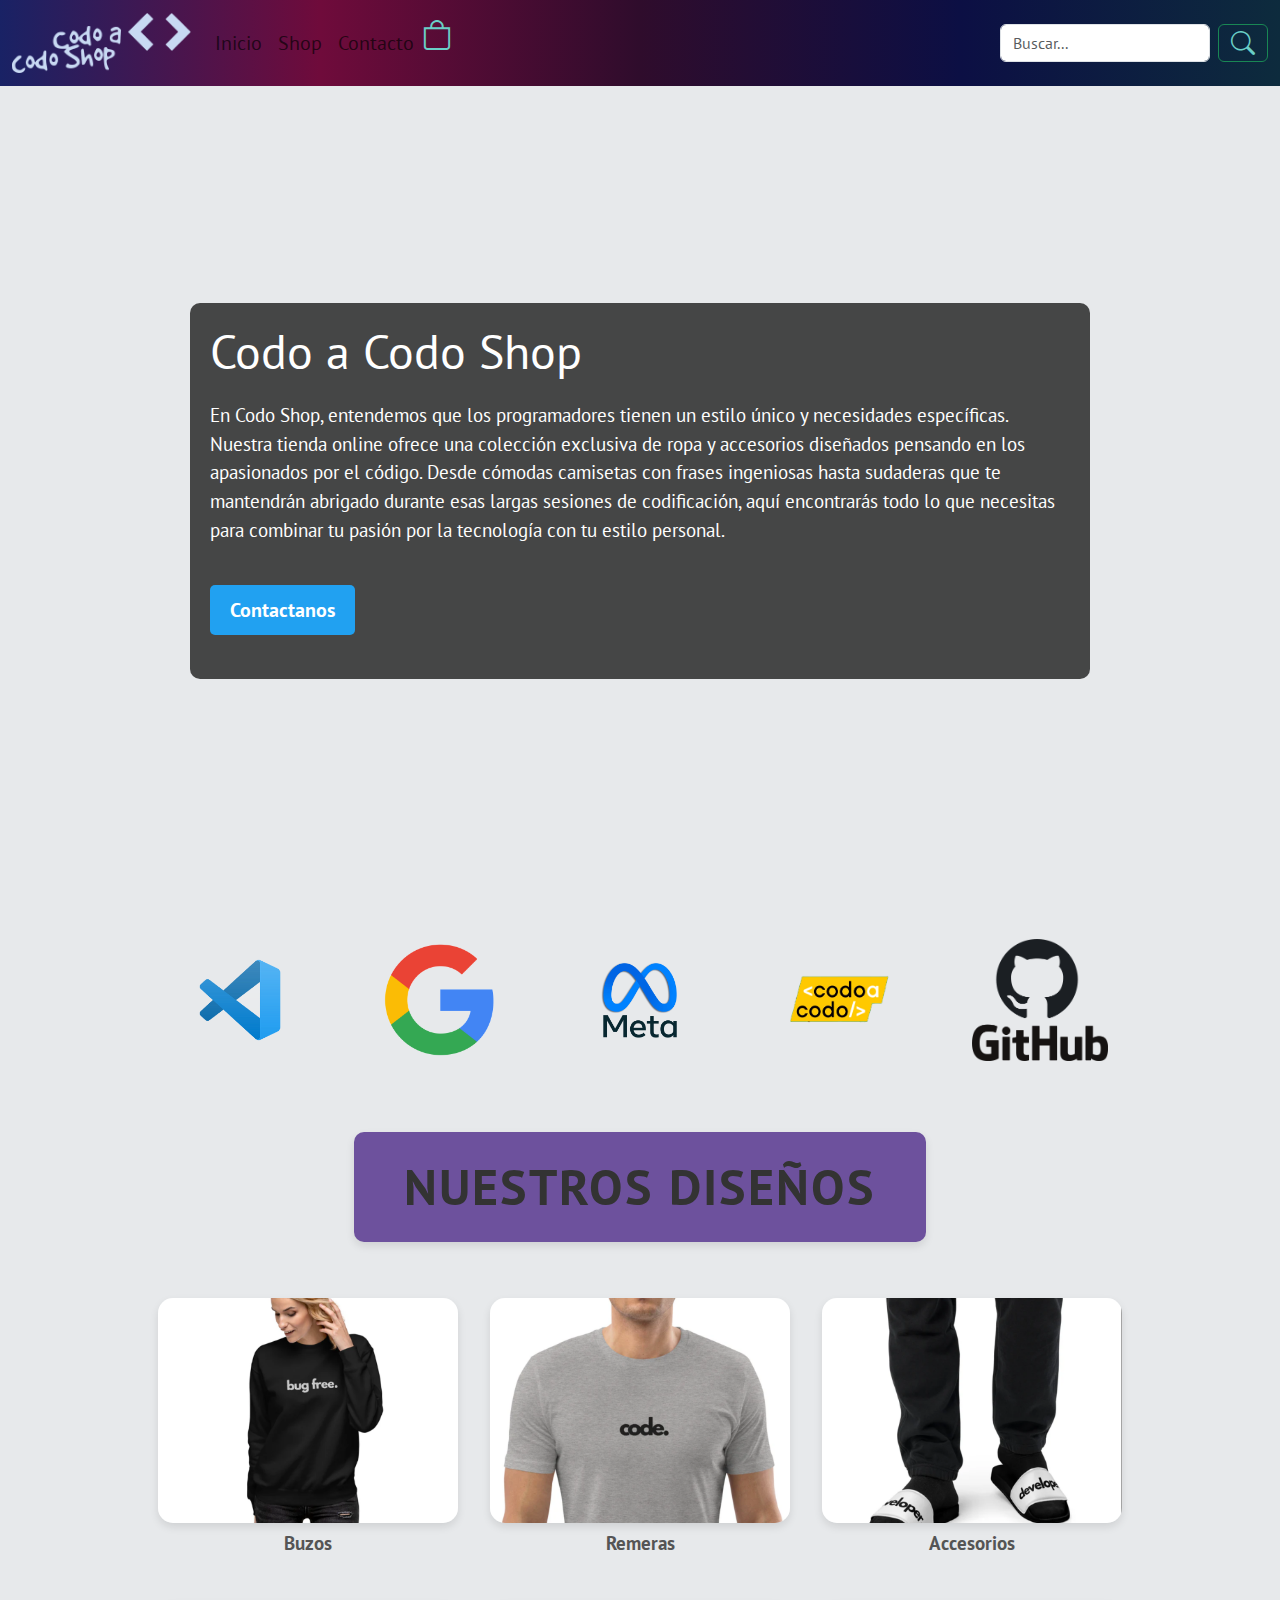
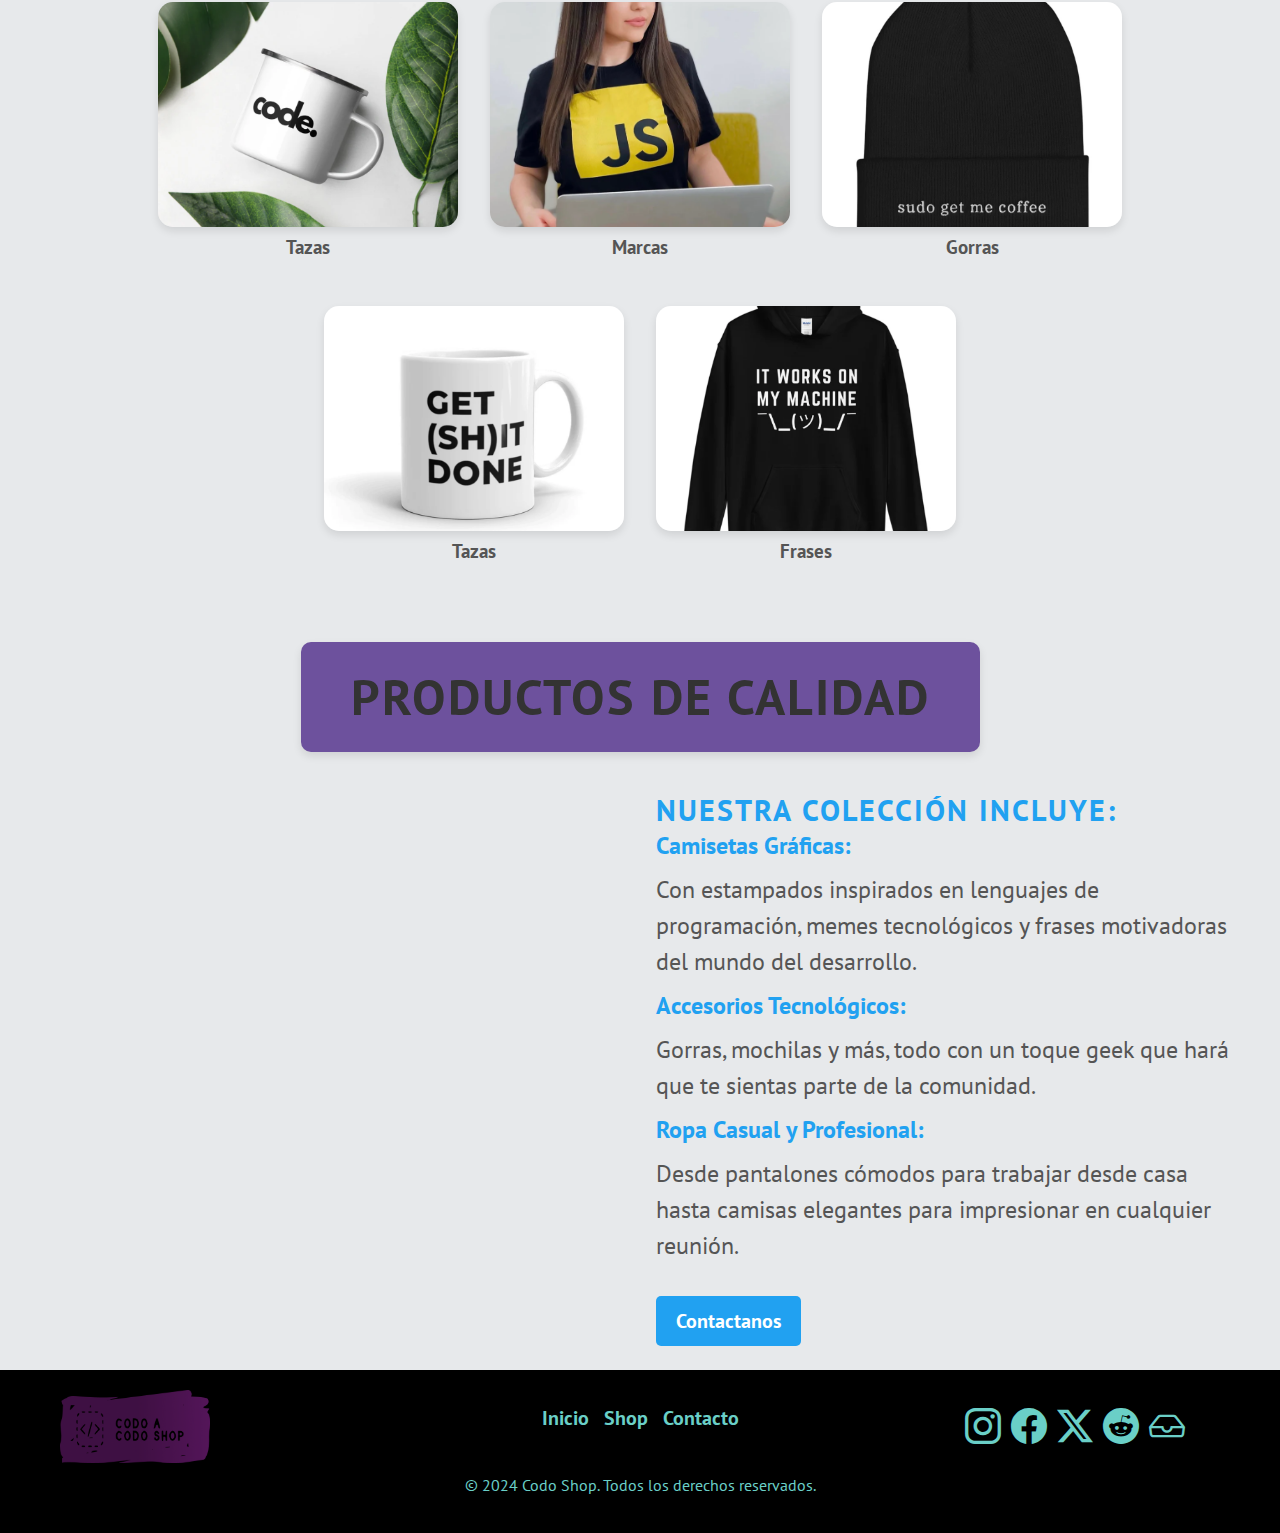
==== commit 425ab8f2: "se acomodo footer" ====
--- a/index.html
+++ b/index.html
@@ -185,28 +185,28 @@
     </div>
 
     <footer class="footer">
-        <div class="logo-footer">
-            <img class="footer-logo" src="/assets/img/logos/logofooter2024.png" alt="img logo footer">
+        <div class="footer-container">
+            <div class="logo-footer">
+                <img class="footer-logo" src="/assets/img/logos/logofooter2024.png" alt="img logo footer">
+            </div>
             <nav class="footer-menu">
                 <ul>
-                    <li><a href="inicio.html">Inicio</a></li>
+                    <li><a href="index.html">Inicio</a></li>
                     <li><a href="shop.html">Shop</a></li>
                     <li><a href="contacto.html">Contacto</a></li>
-                    <li><a href="#">Acerca de</a></li>
                 </ul>
-
             </nav>
-        </div>
-        <div class="icons-footer">
-            <i class="bi bi-instagram"></i>
-            <i class="bi bi-facebook"></i>
-            <i class="bi bi-twitter-x"></i>
-            <i class="bi bi-reddit"></i>
-            <i class="bi bi-inbox"></i>
+            <div class="icons-footer">
+                <a href="https://www.instagram.com" target="_blank"><i class="bi bi-instagram"></i></a>
+                <a href="https://www.facebook.com" target="_blank"><i class="bi bi-facebook"></i></a>
+                <a href="https://www.twitter.com" target="_blank"><i class="bi bi-twitter-x"></i></a>
+                <a href="https://www.reddit.com" target="_blank"><i class="bi bi-reddit"></i></a>
+                <a href="mailto:contacto@codo-shop.com"><i class="bi bi-inbox"></i></a>
+            </div>
             <p class="copyright">&copy; 2024 Codo Shop. Todos los derechos reservados.</p>
         </div>
-
     </footer>
+    
     <!-- Script del carrito -->
     <script src="/assets/js/carrito.js"></script>
 </body>
--- a/assets/css/style.css
+++ b/assets/css/style.css
@@ -140,9 +140,98 @@
   background-color: #000;
   color: #6ACFC7;
   text-align: center;
-  padding: 10px 0;
+  padding: 20px 0;
   width: 100%;
   margin-top: auto;
+}
+
+.footer-container {
+  display: flex;
+  justify-content: space-between;
+  align-items: center;
+  flex-wrap: wrap;
+  padding: 0 20px;
+  max-width: 1200px;
+  margin: 0 auto;
+}
+
+.logo-footer {
+  flex: 1;
+  text-align: left;
+}
+
+.footer-logo {
+  max-width: 150px;
+  height: auto;
+}
+
+.footer-menu {
+  flex: 2;
+  text-align: center;
+}
+
+.footer-menu ul {
+  list-style: none;
+  padding: 0;
+  display: flex;
+  justify-content: center;
+  gap: 15px;
+}
+
+.footer-menu ul li a {
+  color: #6ACFC7;
+  text-decoration: none;
+  font-weight: bold;
+  transition: color 0.3s ease;
+}
+
+.footer-menu ul li a:hover {
+  color: #fff;
+}
+
+.icons-footer {
+  flex: 1;
+  display: flex;
+  justify-content: center;
+}
+
+.icons-footer a {
+  color: #6ACFC7;
+  font-size: 1.2em;
+  margin: 0 5px;
+  transition: color 0.3s ease;
+}
+
+.icons-footer a:hover {
+  color: #fff;
+}
+
+@media (max-width: 767px) {
+  .footer-container {
+    flex-direction: column;
+    align-items: center;
+  }
+
+  .logo-footer, .footer-menu, .icons-footer {
+    text-align: center;
+    margin-bottom: 15px;
+  }
+
+  .footer-menu ul {
+    flex-direction: column;
+  }
+
+  .icons-footer {
+    display: flex;
+    justify-content: center;
+  }
+}
+
+.copyright {
+  font-size: 0.8em;
+  margin-top: 10px;
+  width: 100%;
+  text-align: center;
 }
 
 
--- a/assets/css/style.css
+++ b/assets/css/style.css
@@ -140,9 +140,98 @@
   background-color: #000;
   color: #6ACFC7;
   text-align: center;
-  padding: 10px 0;
+  padding: 20px 0;
   width: 100%;
   margin-top: auto;
+}
+
+.footer-container {
+  display: flex;
+  justify-content: space-between;
+  align-items: center;
+  flex-wrap: wrap;
+  padding: 0 20px;
+  max-width: 1200px;
+  margin: 0 auto;
+}
+
+.logo-footer {
+  flex: 1;
+  text-align: left;
+}
+
+.footer-logo {
+  max-width: 150px;
+  height: auto;
+}
+
+.footer-menu {
+  flex: 2;
+  text-align: center;
+}
+
+.footer-menu ul {
+  list-style: none;
+  padding: 0;
+  display: flex;
+  justify-content: center;
+  gap: 15px;
+}
+
+.footer-menu ul li a {
+  color: #6ACFC7;
+  text-decoration: none;
+  font-weight: bold;
+  transition: color 0.3s ease;
+}
+
+.footer-menu ul li a:hover {
+  color: #fff;
+}
+
+.icons-footer {
+  flex: 1;
+  display: flex;
+  justify-content: center;
+}
+
+.icons-footer a {
+  color: #6ACFC7;
+  font-size: 1.2em;
+  margin: 0 5px;
+  transition: color 0.3s ease;
+}
+
+.icons-footer a:hover {
+  color: #fff;
+}
+
+@media (max-width: 767px) {
+  .footer-container {
+    flex-direction: column;
+    align-items: center;
+  }
+
+  .logo-footer, .footer-menu, .icons-footer {
+    text-align: center;
+    margin-bottom: 15px;
+  }
+
+  .footer-menu ul {
+    flex-direction: column;
+  }
+
+  .icons-footer {
+    display: flex;
+    justify-content: center;
+  }
+}
+
+.copyright {
+  font-size: 0.8em;
+  margin-top: 10px;
+  width: 100%;
+  text-align: center;
 }
 
 
